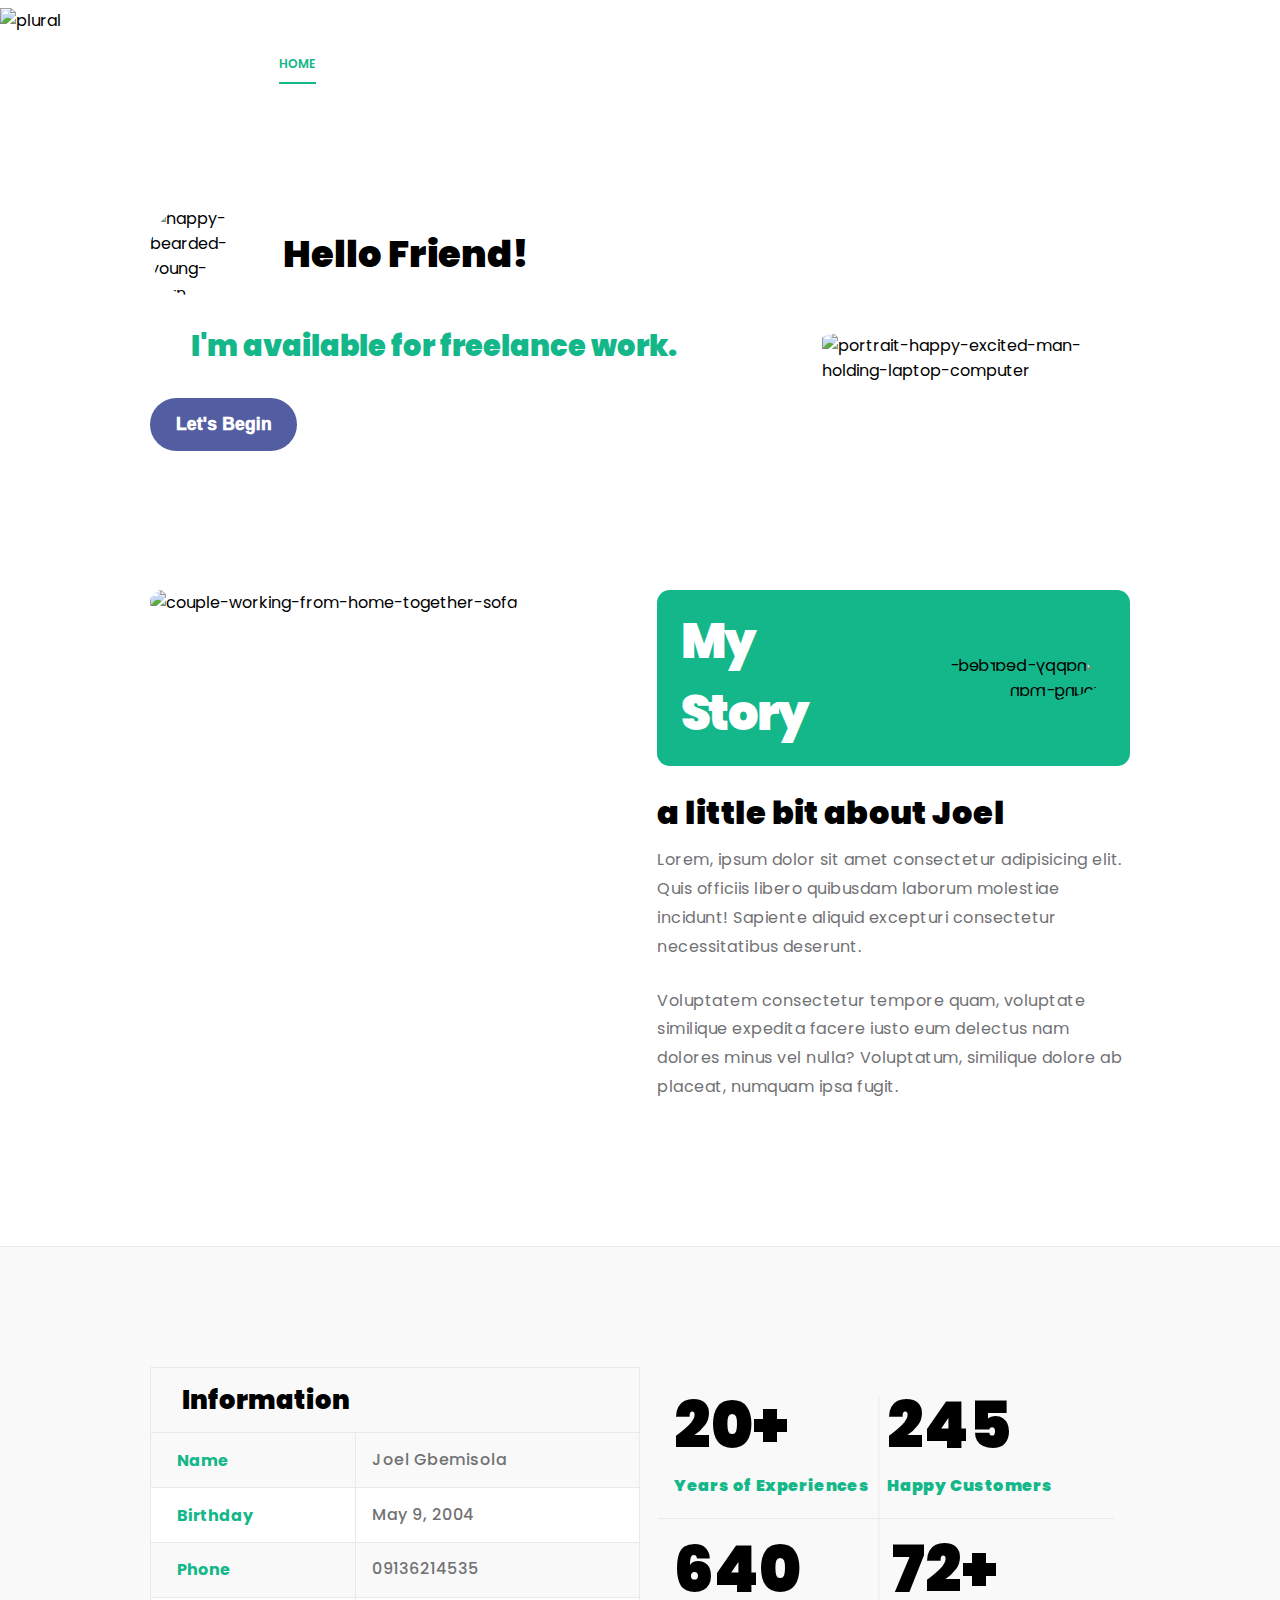
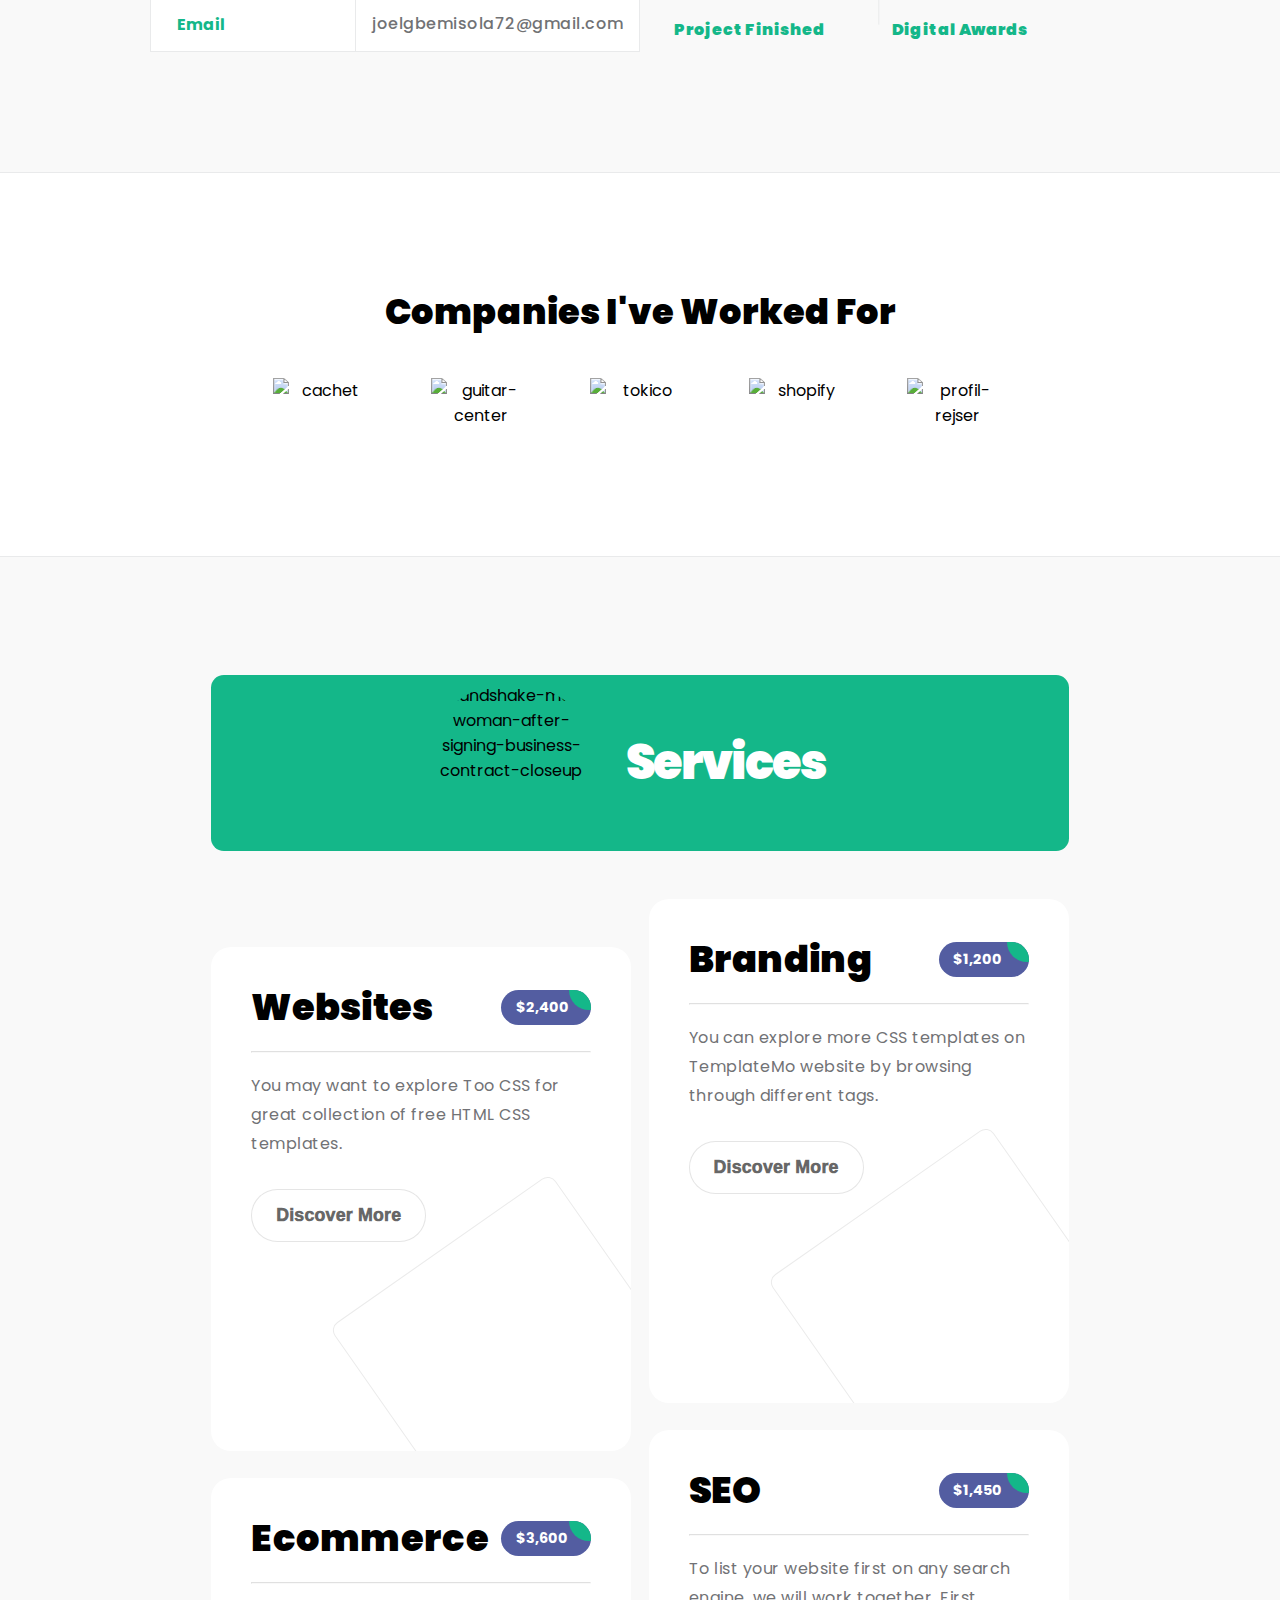
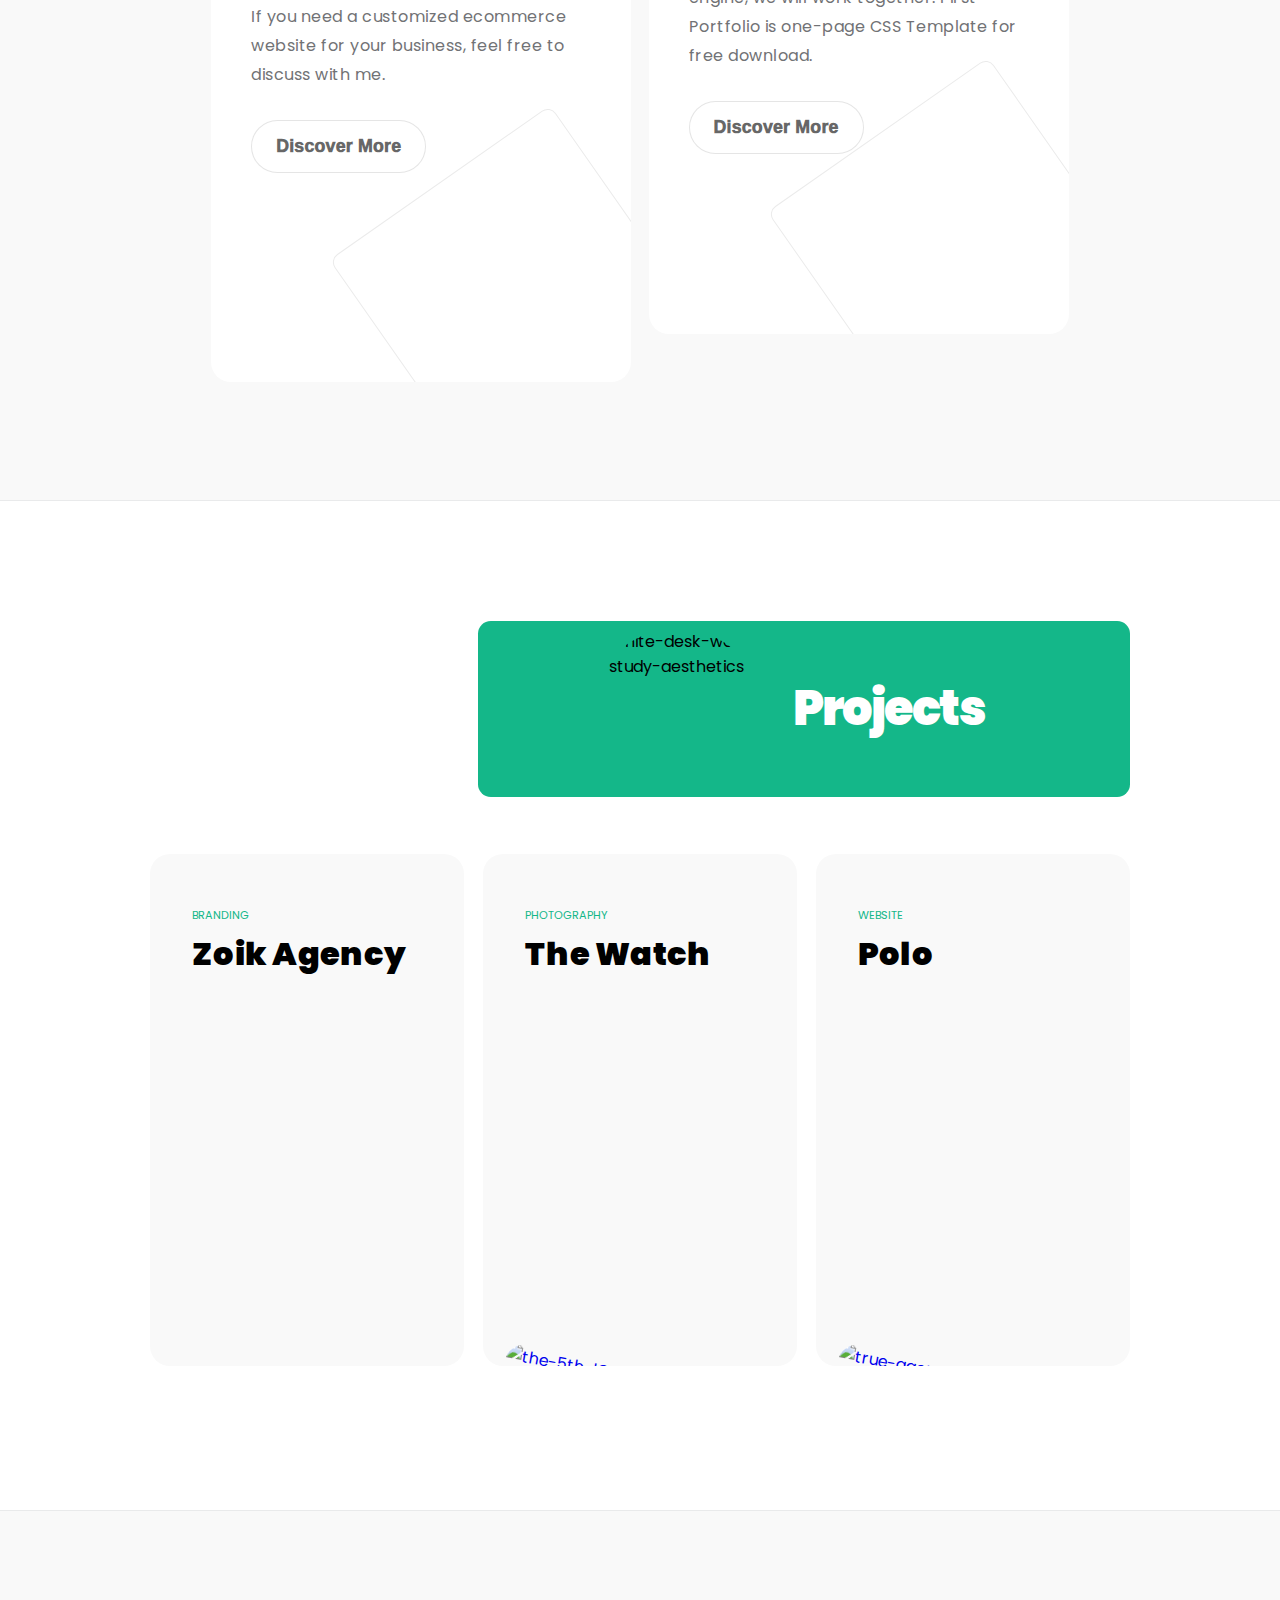
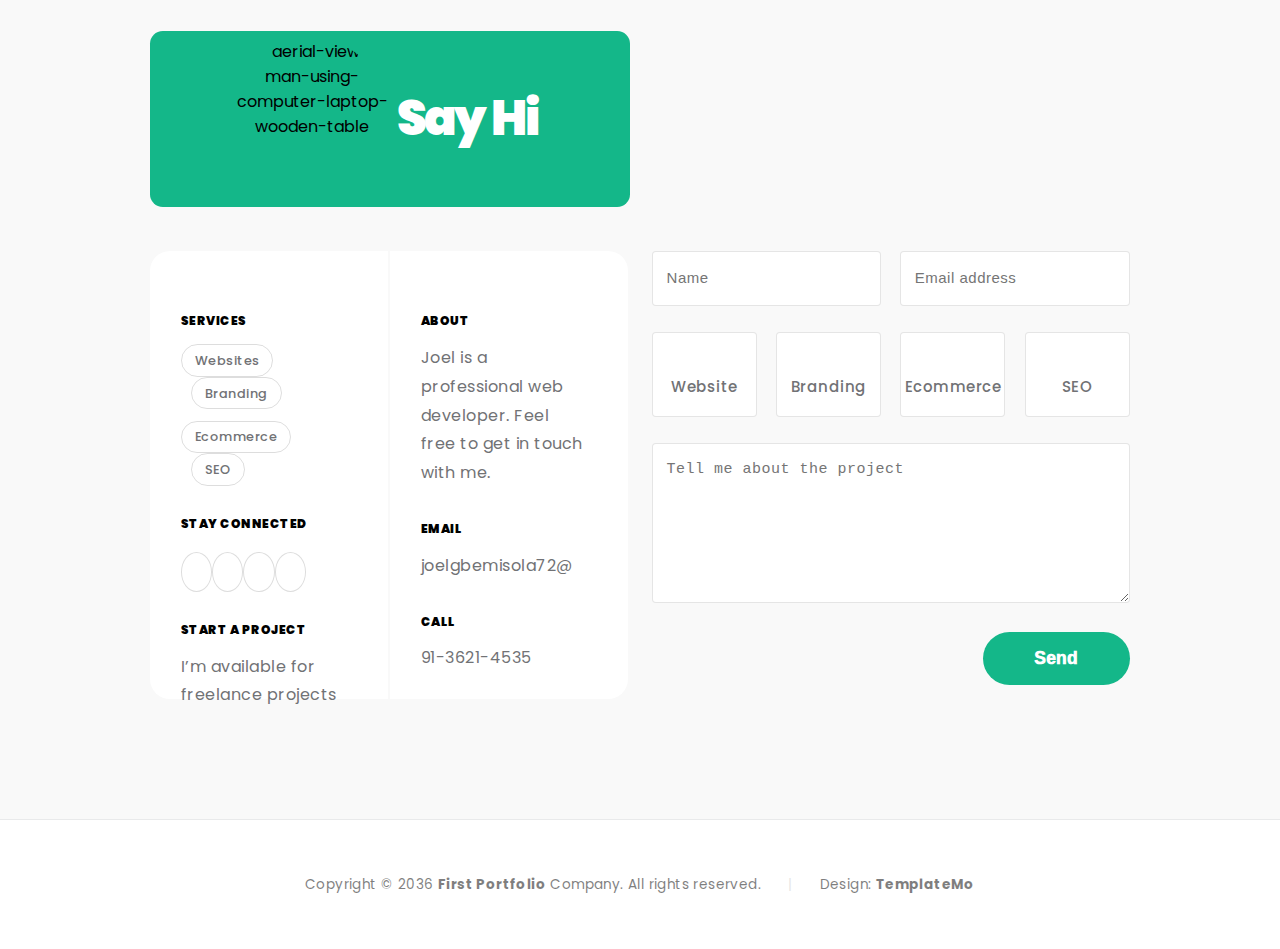
==== index.html @ 21bc9c9a "added all files and images for assignment 1 - portfolio" ====
<!DOCTYPE html>
<html lang="en">
<head>
    <meta charset="UTF-8">
    <meta name="viewport" content="width=device-width, initial-scale=1.0">
    <link rel="stylesheet" href="styles.css" type="text/css"/>
    <script src="https://kit.fontawesome.com/a77c53419e.js" crossorigin="anonymous"></script>
    <title>MY PORTFOLIO</title>
</head>
<body>

    <!-- home section -->
    <section id="home">

        <!-- background image -->
        <div class="background-image">
            <img src="https://i.postimg.cc/gk77by77/plural-code-portfolio-assignment-header.jpg" alt="plural">
        </div>

        <!-- header with logo, nav and contact shortcut -->
        <input type="checkbox" name="dropdown" id="dropdown" style="display: none;">
        <header id="header" class="width flex-layout">
            <!-- logo -->
            <h1 class="logo">JoelG.</h1>
            <label for="dropdown" class="bars-container flex-layout">
                <span class="bars"></span>
            </label>

            <!-- navigation -->
            <nav>
                <ul>
                    <li class="home"><a href="#home">home</a> <span class="active first-a"></span></li>
                    <li class="about"><a href="#about">about</a></li>
                    <li class="services"><a href="#services">services</a></li>
                    <li class="projects"><a href="#projects">projects</a></li>
                    <li class="contact-li"><a href="#contact">contact</a></li>
                </ul>
            </nav>
            <div class="contact flex-layout">
                <!-- phone icon here -->
                <span><i class="fa fa-phone" aria-hidden="true"></i></span>
                <span>91-3621-4535</span>
            </div>
        </header>

        <!-- introductory text and profile image container -->
        <div class="home-body width flex-layout">
            <!-- left info -->
            <div class="left intro-folio">
                <div class="flex-layout image-and-hello">
                    <img src="https://i.postimg.cc/fk4MHV6q/happy-bearded-young-man.jpg" alt="happy-bearded-young-man">
                    <h3>Hello friend!</h3>
                </div>
                <p>I'm available for freelance work.</p>
                <button>Let's begin</button>
            </div>
            <!-- right profile -->
            <div class="right profile">
                <div class="white-circle"></div>
                <img src="https://i.postimg.cc/jSJFxw0S/Clipped-image-20240907-092250.png" alt="portrait-happy-excited-man-holding-laptop-computer">
            </div>
        </div>
    </section>
    <!-- end of home section -->



    <!-- about section -->
    <section id="about">


        <!-- story section -->
        <div class="my-story flex-layout width">

            <!-- left side image -->
            <div class="image-on-the-left">
                <img src="https://i.postimg.cc/tTDrSFP2/couple-working-from-home-together-sofa.jpg" alt="couple-working-from-home-together-sofa">
            </div>

            <!-- right side info -->
            <div class="info-on-the-right">
                <div class="mystory-backg green-backg flex-layout">
                    <h2>my story</h2>
                    <img src="https://i.postimg.cc/CMmtmpsS/profile.jpg" alt="happy-bearded-young-man">
                </div>
                <h3>a little bit about <span style="text-transform: capitalize;">Joel</span></h3>
                <div class="text">Lorem, ipsum dolor sit amet consectetur adipisicing elit. Quis officiis libero quibusdam laborum molestiae incidunt! Sapiente aliquid excepturi consectetur necessitatibus deserunt.</div>
                <br>
                <div class="text">Voluptatem consectetur tempore quam, voluptate similique expedita facere iusto eum delectus nam dolores minus vel nulla? Voluptatum, similique dolore ab placeat, numquam ipsa fugit.</div>
            </div>
        </div>
        <!-- end of story sect -->

        <!-- stats section -->
         <div class="stats grey-backg">

            <!-- stats inner with uniform width -->
             <div class="stats-inner width flex-layout">
                <!-- information table -->
                <div class="information-table">
                    <table>
                        <tr>
                        <th>Information</th>
                        </tr>
                        <tr>
                        <td>Name</td>
                        <td class="text">Joel Gbemisola</td>
                        </tr>
                        <tr style="background-color: #fff;">
                        <td>Birthday</td>
                        <td class="text">May 9, 2004</td>
                        </tr>
                        <tr>
                        <td>Phone</td>
                        <td class="text">09136214535</td>
                        </tr>
                        <tr style="background-color: #fff;">
                        <td>Email</td>
                        <td class="text">joelgbemisola72@gmail.com</td>
                        </tr>
                    </table>
                </div>

                <!-- info statistics -->
                <div class="info-stats">

                    <!-- horizontal and vertical lines -->
                    <div class="horizontal-line line"></div>
                    <div class="vertical-line line"></div>

                    <!-- top and bottom number and tag container -->
                    <div class="top-and-bottom-num-tag">
                        <div class="top num-and-tag flex-layout">
                            <div class="number-and-tag">
                                <div class="number">20+</div>
                                <div class="tag">Years of Experiences</div>
                            </div>
                            <div class="number-and-tag">
                                <div class="number">245</div>
                                <div class="tag">Happy Customers</div>
                            </div>
                        </div>
    
                        <div class="bottom num-and-tag flex-layout">
                            <div class="number-and-tag">
                                <div class="number">640</div>
                                <div class="tag">Project Finished</div>
                            </div>
                            <div class="number-and-tag" style="margin-right: 1.5em;">
                                <div class="number">72+</div>
                                <div class="tag">Digital Awards</div>
                            </div>
                        </div>
                    </div>

                </div>
            </div>
         </div>
         <!-- end of stats section -->


         <!-- clients section -->
          <div class="clients width">
            <h2>Companies I've worked for</h2>
            <div class="client-logo flex-layout">
                <img src="https://i.postimg.cc/SNt6KkcT/cachet.png" alt="cachet">
                <img src="https://i.postimg.cc/tRkdLhJH/guitar-center.png" alt="guitar-center">
                <img src="https://i.postimg.cc/90LGZjKf/profil-rejser.png" alt="tokico">
                <img src="https://i.postimg.cc/VkrjrpRY/shopify.png" alt="shopify">
                <img src="https://i.postimg.cc/vTYr4mPj/tokico.png" alt="profil-rejser">
            </div>
          </div>
        <!-- end of clients -->
    </section>
    <!-- end of about section -->
    

    <!-- services section -->
    <section id="services" class="grey-backg">

        <div class="services-inner">
            <!-- services head -->
            <div class="g-backg green-backg">
                <div class="green-backg-inner flex-layout">
                    <img src="https://i.postimg.cc/vHTKK209/handshake-man-woman-after-signing-business-contract-closeup.jpg" alt="handshake-man-woman-after-signing-business-contract-closeup">
                    <h2>Services</h2>
                </div>
            </div>

            <!-- services -->
            <div class="services-group flex-layout">

                <!-- services left group -->
                <div class="group left-group">

                    <div class="each-service">
                        <div class="heading-price flex-layout">
                            <h2>Websites</h2>
                            <div class="price">
                                <span class="edge-ball"></span>
                                <span>$2,400</span>
                            </div>
                        </div>

                        <hr>
                        
                        <div class="text">You may want to explore Too CSS for great collection of free HTML CSS templates.</div>
                        <button><a href="#">discover more</a></button>
                        <div class="service-icon-cover flex-layout">
                            <div class="icon">
                                <i class="services-icon fa fa-globe"></i>
                            </div>
                        </div>
                    </div>

                    <div class="each-service">
                        <div class="heading-price flex-layout">
                            <h2>Ecommerce</h2>
                            <div class="price">
                                <span class="edge-ball"></span>
                                <span>$3,600</span>
                            </div>
                        </div>

                        <hr>
                        
                        <div class="text">If you need a customized ecommerce website for your business, feel free to discuss with me.</div>
                        <button><a href="#">discover more</a></button>
                        <div class="service-icon-cover flex-layout">
                            <div class="icon">
                                <i class="services-icon fa fa-mobile"></i>
                            </div>
                        </div>
                    </div>

                </div>

                <!-- services right group -->
                <div class="group right-group">

                    <div class="each-service">
                        <div class="heading-price flex-layout">
                            <h2>Branding</h2>
                            <div class="price">
                                <span class="edge-ball"></span>
                                <span>$1,200</span>
                            </div>
                        </div>

                        <hr>
                        
                        <div class="text">You can explore more CSS templates on TemplateMo website by browsing through different tags.</div>
                        <button><a href="#">discover more</a></button>
                        <div class="service-icon-cover flex-layout">
                            <div class="icon">
                                <i class="services-icon fa fa-lightbulb-o"></i>
                            </div>
                        </div>
                    </div>

                    <div class="each-service">
                        <div class="heading-price flex-layout">
                            <h2>SEO</h2>
                            <div class="price">
                                <span class="edge-ball"></span>
                                <span>$1,450</span>
                            </div>
                        </div>

                        <hr>
                        
                        <div class="text">To list your website first on any search engine, we will work together. First Portfolio is one-page CSS Template for free download.</div>
                        <button><a href="#">discover more</a></button>
                        <div class="service-icon-cover flex-layout">
                            <div class="icon">
                                <i class="services-icon fa fa-google"></i>
                            </div>
                        </div>
                    </div>

                </div>
            </div>
            <!-- end of services -->
        </div>
    </section>
    <!-- end of services sect -->


    <!-- projects section -->
     <section id="projects">

        <div class="projects-inner width">
            <!-- projects head -->
            <div class="g-backg green-backg">
                <div class="green-backg-inner gbi flex-layout">
                    <img src="https://i.postimg.cc/CKGr83Ky/white-desk-work-study-aesthetics.jpg" alt="white-desk-work-study-aesthetics">
                    <h2>Projects</h2>
                </div>
            </div>

            <!-- this clears the right float of the div above -->
            <div style="clear: both;"></div>

            <!-- the projects container -->
            <div class="flex-layout projects-container">

                <div class="each-project">
                    <div class="type">branding</div>
                    <h3>Zoik agency</h3>
                    <a href="#" class="project-image">
                        <img src="https://i.postimg.cc/1RrMskW2/nikhil-KO4io-e-CAXA-unsplash.jpg" alt="nikhil-KO4io-eCAXA-unsplash">
                    </a>
                </div>

                <div class="each-project">
                    <div class="type">photography</div>
                    <h3>The Watch</h3>
                    <a href="#" class="project-image">
                        <img src="https://i.postimg.cc/4N4PdWqd/the-5th-IQYR7-N67dh-M-unsplash.jpg" alt="the-5th-IQYR7N67dhM-unsplash">
                    </a>
                </div>

                <div class="each-project">
                    <div class="type">website</div>
                    <h3>Polo</h3>
                    <a href="#" class="project-image">
                        <img src="https://i.postimg.cc/CLvNfjp4/true-agency-9-Bjog5-FZ-oc-unsplash.jpg" alt="true-agency-9Bjog5FZ-oc-unsplash">
                    </a>
                </div>

            </div>
            <!-- end of projects container -->
        </div>
        <!-- projects inner end -->
     </section>
     <!-- end of projects sect -->


     <!-- contact section -->
      <section id="contact" class="grey-backg">

        <div class="contact-inner width">
            <!-- projects head -->
            <div class="g-backg green-backg">
                <div class="green-backg-inner gbi flex-layout">
                    <img src="https://i.postimg.cc/1XtvL4rP/aerial-view-man-using-computer-laptop-wooden-table.jpg" alt="aerial-view-man-using-computer-laptop-wooden-table">
                    <h2>Say Hi</h2>
                </div>
            </div>

            <!-- this clears the right float of the div above -->
            <div style="clear: both;"></div>

            <!-- contact info and form -->
            <div class="flex-layout contact_info-form">
                <!-- contact info -->
                <div class="contact_info flex-layout">

                    <div class="each-contact-info">
                        <h4>services</h4>
                        <div class="button-services">
                            <a href="#" class="text">websites</a>
                            <a href="#" class="text">branding</a>
                            <a href="#" style="display: none;" class="text">ecommerce</a>
                            <a href="#" style="display: none;" class="text">SEO</a> <br>
                            <div style="margin-top: .7em;">
                                <a href="#" class="text">ecommerce</a>
                                <a href="#" class="text">SEO</a>
                            </div>
                        </div>
                        <h4>stay connected</h4>
                        <div class="contact-info-icons flex-layout">
                            <i class="fa fa-twitter" aria-hidden="true"></i>
                            <i class="fa fa-instagram" aria-hidden="true"></i>
                            <i class="fa fa-pinterest" aria-hidden="true"></i>
                            <i class="fa fa-youtube-play" aria-hidden="true"></i>
                        </div>
                        <h4>start a project</h4>
                        <div class="text">I’m available for freelance projects</div>
                    </div>

                    <div class="each-contact-info">
                        <h4>about</h4>
                        <div class="text">Joel is a professional web developer. Feel free to get in touch with me.</div>
                        <h4>email</h4>
                        <div class="text"><a href="mailto:joelgbemisola72@gmail.com">joelgbemisola72@</a></div>
                        <h4>call</h4>
                        <div class="text"><a href="tel:+2349136214535">91-3621-4535</a></div>
                    </div>
                </div>
                <!-- end of contact info -->

                <!-- contact form -->
                <form action="">

                    <div class="name-and-email flex-layout">
                        <input type="radio" name="text-input" id="inputtext">
                        <input type="radio" name="text-input" id="inputmail">

                        <label for="inputtext">
                            <input type="text" placeholder="Name" required>
                        </label>

                        <label for="inputmail">
                            <input type="email" placeholder="Email address" required>
                        </label>

                    </div>

                    <div class="form-services flex-layout">
                        <input type="checkbox" name="form-service" id="form-service1">
                        <input type="checkbox" name="form-service" id="form-service2">
                        <input type="checkbox" name="form-service" id="form-service3">
                        <input type="checkbox" name="form-service" id="form-service4">
                        
                        <label for="form-service1" class="each-form-service">
                            <div class="form-icon"><i class="fa fa-internet-explorer" aria-hidden="true"></i></div>
                            <div class="text">website</div>
                        </label>
                        <label for="form-service2" class="each-form-service second">
                            <div class="form-icon"><i class="fa fa-lightbulb-o"></i></div>
                            <div class="text">branding</div>
                        </label>
                        <label for="form-service3" class="each-form-service third">
                            <div class="form-icon"><i class="fa fa-google"></i></div>
                            <div class="text">ecommerce</div>
                        </label>
                        <label for="form-service4" class="each-form-service fourth">
                            <div class="form-icon"><i class="fa fa-google"></i></div>
                            <div class="text">SEO</div>
                        </label>
                    </div>

                    <textarea placeholder="Tell me about the project" required></textarea>

                    <button>send</button>
                </form>
                <!-- end of contact form -->
            </div>
        </div>

      </section>
      <!-- end of contact sect -->


      <!-- footer section -->
      <footer class="flex-layout">
        <span class="">Copyright © 2036 <b><a href="https://templatemo.com/templates/templatemo_578_first_portfolio/#" target="_blank">First Portfolio</a></b> Company. All rights reserved.</span>
        <span class="divide">|</span>
        <span>Design: <b><a href="https://templatemo.com/" target="_blank">TemplateMo</a></b></span>
      </footer>
      <!-- end of form sect -->
       

      <script src="https://ajax.googleapis.com/ajax/libs/jquery/3.1.0/jquery.min.js"></script>
      <script>
        // ON SCROLL STICKY HEADER


$(window).scroll(function(){
    var sticky = $('#header'),
        scroll = $(window).scrollTop();
  
    if (scroll >= 20) sticky.addClass('sticky');
    else sticky.removeClass('sticky');
});


$(window).scroll(function(){
    var home = $('.home'),
        about = $('.about'),
        services = $('.services'),
        projects = $('.projects'),
        contact = $('.contact-li'),
        scroll = $(window).scrollTop();
  
        var navLinks = [home, about, services, projects, contact];
  
        scroll >= 0 && scroll <= 600 ? navLinks[0].addClass('border-bottom') : navLinks[0].removeClass('border-bottom');
  
        scroll >= 600 && scroll <= 2400 ? navLinks[1].addClass('border-bottom') : navLinks[1].removeClass('border-bottom');
  
        scroll >= 2400 && scroll <= 4000 ? navLinks[2].addClass('border-bottom') : navLinks[2].removeClass('border-bottom');
  
        scroll >= 4000 && scroll <= 5000 ? navLinks[3].addClass('border-bottom') : navLinks[3].removeClass('border-bottom');
  
        scroll >= 5000 ? navLinks[4].addClass('border-bottom') : navLinks[4].removeClass('border-bottom');
  
  });
      </script>
</body>
</html>
---- styles.css ----
/* NOTE: styles are desktop-to-mobile kind... default styles are for desktop(large screens) while the media queriues are for tabs and monbile responsiveness*/

/* imported fonts */

@import url('https://fonts.googleapis.com/css2?family=Poppins:ital,wght@0,100;0,200;0,300;0,400;0,500;0,600;1,100;1,200;1,300;1,400;1,500&display=swap');

/* root styles */

:root{
    --primary: #14b789;
    --secondary: #535da1;
    --tetiary: #f9f9f9;
    --border-color: #e9eaeb;
    --text-color: #717275;
    --uniform-width: 76.5%;
    --transition: .25s ease-in-out;
}

/* general styles */

*{
    margin: 0;
    padding: 0;
    list-style-type: none;
    outline: none;
}

*, *::before, *::after{
    box-sizing: border-box;
}

html{
    scroll-behavior: smooth;
}

body{
    font-family: 'Poppins', sans-serif;
    overflow-x: hidden;
}

/* text highlight background and color styles */

::selection{
    color: white;
    background: var(--primary);
}

/* GENERAL STYLES */

/* layouts */

/* grid layout */

.grid-layout{
    display: grid;
    grid-template-columns: repeat(12, 1fr);
    justify-content: center;
    /* align-items: center; */
}

.span-6{
    grid-column: span 6;
}

/* flex layout */

.flex-layout{
    display: flex;
    align-items: center;
    flex-wrap: wrap;
}

/* anchor tags */

a{
    text-decoration: none;
    /* color: #000; */
}

/* texts */

.text{
    color: var(--text-color);
    font-weight: 400;
    font-size: 1em;
    line-height: 1.8;
    letter-spacing: .5px;
}

/* headers */

h2, h3{
    color: #000;
    letter-spacing: .3px;
    font-size: 2em;
    font-weight: 1000;
    text-transform: capitalize;
}

h2{
    font-size: 2.3em;
}

h4{
    font-weight: 1000;
    text-transform: uppercase;
    font-size: .8em;
    letter-spacing: .5px;
}

/* uniform width */

.width{
    width: var(--uniform-width);
    margin: 0 auto;
}

/* grey backgrounds */

.grey-backg{
    background-color: var(--tetiary);
    border-top: 1px solid var(--border-color);
    border-bottom: 1px solid var(--border-color);
}

/* images */

img{
    width: 100%;
}

/* buttons */

button{
    width: 147px;
    padding: 0 20px;
    height: 53px;
    letter-spacing: .2px;
    border-radius: 3em;
    text-transform: capitalize;
    font-size: 17.5px;
    font-weight: 1000;
    border: none;
    background: var(--primary);
    color: white;
    cursor: pointer;
}

/* HEADER AND NAVIGATION */

section#home{
    height: 49em;
}

/* background image */

/* section#home .background-image{
    position: relative;
} */

section#home .background-image > img{
   position: absolute;
   z-index: -1;
   top: 0;
   left: 0;
   width: 100%;
   margin-top: 7.5px;
}

/* header */

header{
    width: 77% !important;
    padding: 1.2em 1.5em;
    position: relative;
    top: 1.5em;
    z-index: 2;
}

/* on scroll header functions */

/* header class to make it fixed at the top */
.sticky{
    position: fixed !important;
    top: 1.3em;
    left: 11%;
    transition: all .5s;
    background: #fff;
    box-shadow: 0px 3px 30px rgba(131, 124, 124, 0.8);
    border-radius: 10px;
    height: 5em;
    align-items: flex-start;
    width: 80%;
    margin: 0 auto !important;
    z-index: 3;
}

/* header logo alignment*/
.sticky .logo{
    color: #000;
    position: relative;
    bottom: -4px;
}

/* header nav alignment */
.sticky nav{
    position: relative;
    top: -.9em;
}

/* header nav links color */
.sticky nav a{
    color: #000;
}

/* header contact with absolute positions styles */
.sticky .contact{
    top: 13px;
    color: var(--primary);
}

/* contact phone icon styles */
.sticky .contact span:first-child{
    background: var(--primary);
    color: #fff;
}

/* header navs li */
.sticky li{
    margin: 1.4em 0 1.6em 0;
    padding-bottom: 5px;
}

/* header nav li bottom borders */
.sticky li.border-bottom{
    border-bottom: 2px solid var(--primary);
    transition: all .3s;
}

/* header nav li links */
.sticky li.border-bottom a{
    color: var(--primary) !important;
    transition: all .3s;
}

/* removal of default border on first link */
.sticky .first-a{
    display: none;
}

/* /* removal of default color from first link */ */
.sticky .home a{
    color: #000 !important;
}
/* end */

header h1.logo , header nav, header li, header .contact{
    display: inline-block;
}

header h1.logo{
    font-weight: 1000;
    color: #fff;
    width: 10%;
    letter-spacing: .5px;
}

header nav{
    width: 40%;
    margin-left: .5em;
}

header nav li:not(:first-child){
    margin-left: 2em;
}

header nav a{
    color: #fff;
    text-transform: uppercase;
    font-size: .76rem;
    font-weight: 600;
    letter-spacing: .1px;
}

/* active link */

header a[href="#home"]{
    color: var(--primary);
}

header .active{
    display: block;
    width: 100%;
    height: 2px;
    background: var(--primary);
    margin-top: .4em;
}

/* header contact */

header .contact{
    float: right !important;
    color: #fff;
    position: absolute;
    right: 10px;
}

header .contact span{
    display: inline-block;
    border: 2px solid;
}

/* phone icon */
header .contact span:first-child{
    margin-right: 1em;
    width: 55px;
    height: 55px;
    padding: 1em .8em;
    text-align: center;
    border-radius: 100%;
    color: #000;
    background: #fff;
    border-width: 0;
}

header .contact span:last-child{
    font-weight: 1000;
    padding: .4em 1.4em .6em 1.4em;
    height: 45px;
    font-size: 1.15rem;
    border-radius: 40px;
}

header .contact::after{
    display: block;
    clear: both;
}

/* introductory text and profile image */

section#home .home-body{
    margin-top: 8.5em;
    height: 30em;
    /* justify-content: space-between; */

}

/* profile image on the right */

section#home .home-body .profile{
    position: relative;
    width: 40%;
    height: 100%;
}

/* white circle svg under profile image */

section#home .white-circle{
    width: 405px;
    height: 405px;
    background-color: #fff;
    position: absolute;
    top: 0;
    right: 3em;
    border-radius: 50%;
    z-index: -1;
}

section#home .home-body .profile img{
    width: 85%;
    /* position: relative;
    right: -33em;
    top: 2em; */
    border-radius: 10%;
    float: right;
    margin: 20px 30px 0 0;
}

/* intro text on the left */

section#home .home-body .left{
    width: 60%;
    height: 18em;
    
}

section#home .home-body .left img{
    width: 90px;
    height: 90px;
    border-radius: 50%;
    display: inline-block;
}

section#home .home-body .left .image-and-hello{
    margin-bottom: 1.4em;
}

/* intro texts */

section#home .home-body .left .image-and-hello h3,
section#home .home-body p{
    display: inline-block;
    background: #fff;
    padding: .3em .3em;
    margin-left: .4em;
    width: 35%;
    font-size: 2.3rem;
    letter-spacing: 0;
    border-radius: 40px;
    text-align: center;
}

section#home .home-body p{
    display: block;
    margin-left: 0;
    width: 88.5%;
    font-weight: 1000;
    padding: .15em 0;
    font-size: 2.5rem;
    color: var(--primary);
}

/* intro text button */

section#home .home-body button{
    background-color: var(--secondary);
    margin-top: 1.4em;
}

section#home .home-body button:hover{
    transition: all .3s;
    background: var(--primary);
    box-shadow: 1px 1px 30px 1px #14ab80;
}

/* END OF HOME SECTION */

/* ABOUT SECTION */

/* about inner container */

section#about .my-story{
    justify-content: space-between;
    padding: 5.5em 0;
    align-items: flex-start;
}

/* the width of the two elements on left and right */

section#about .my-story .image-on-the-left,
section#about .my-story .info-on-the-right{
    width: calc(96.5% / 2);
}

/* image on the left */

section#about .image-on-the-left img{
    border-radius: 1.3em;
}

/* GREEN BACKGROUND GENERAL STYLES */

.green-backg > *{
    display: inline-block;
}

.green-backg{
    text-align: center;
    position: relative;
    height: 11em;
    background: var(--primary);
    border-radius: .8em;
}

/* green backg header */

.green-backg h2{
    font-weight: 1000;
    font-size: 3rem;
    margin: 0 auto;
    color: #fff;
    letter-spacing: -2px;
}

/* green backg profile image */

.green-backg img{
    width: 25%;
    float: right;
    position: absolute;
    top: .5em;
    right: 1em;
    border-radius: 50%;
    transform: scaleX(-1);
}

/* second header text */

section#about .info-on-the-right h3{
    text-transform: lowercase;
    font-weight: 1000;
    padding: .7em 0 .3em 0;
}

/* stats section */

section#about .stats{
    padding: 7.5em 0;
}

/* stats table styles */

section#about .information-table{
    width: 50%;
}

/* table border */

section#about table,
section#about td{
    border: 1px solid #e9eaeb;
    border-collapse: collapse;
}

section#about table{
    width: 100%;
}

/* table header styles */

section#about th{
    font-weight: 1000;
    padding: .5em 0 .5em 1em;
    font-size: 1.6rem;
}

/* table data on the left styles */

section#about tr td:first-child{
    padding: .9em 0 .9em 1.6em;
    font-weight: bold;
    color: var(--primary);
}

/* table datav on the right styles */

section#about tr td:last-child{
    padding-left: 1em;
    font-weight: 500;
}

/* info stats section styles */

section#about .info-stats{
    width: 46.5%;
    margin-left: 3.5%;
    position: relative;
}

/* info stats lines */

section#about .info-stats .line{
    width: 100%;
    height: 1px;
    background-color: #e9eaeb;
    position: absolute;
}

section#about .info-stats .horizontal-line{
    margin-bottom: 2.4em;
    top: 53%;
    right: 1em;
}

section#about .info-stats .vertical-line{
    transform: rotate(90deg);
    width: 50%;
    top: 50%;
    left: 20%;
}

/* lines end */

/* info stats */

section#about .info-stats .top-and-bottom-num-tag{
    width: 83%;
}

section#about .info-stats .num-and-tag{
    justify-content: space-between;
}

section#about .info-stats .top{
    margin-bottom: 1.5em;
}

section#about .info-stats .number{
    font-weight: 1000;
    font-size: 4rem;
}

section#about .info-stats .tag{
    font-weight: 1000;
    color: var(--primary);
    letter-spacing: .4px;
}
/* end of stats section */

/* clients section */

/* clients section inner spacing */

section#about .clients{
    padding: 7em 0 8em 0;
    text-align: center;
}

/* brands worked for logos */

section#about .clients .client-logo{
    width: 75%;
    margin: 0 auto;
    justify-content: space-between;
    align-items: flex-start;
    padding-top: 2.5em;
}

/* clients header text */

section#about .clients h2{
    font-weight: 1000;
    font-size: 2.2rem;
    letter-spacing: 0;
}

/* brands logos */

section#about .clients img{
    width: 100px;
    transition: var(--transition);
}

/* brands logo scale transfrom */

section#about .clients img:hover{
    transform: scale(1.3);
}

/* end of clients section */

/* END OF ABOUT SECTION */

/* SERVICES SECTION */

/* services section unique width */

section#services .services-inner{
    width: 63.5%;
    margin: 0 auto;
    padding: 7.35em 0;
}

/* green background position reset to static from general parent styles */

.g-backg,
.g-backg img{
    position: static;
}

.g-backg img{
    float: none;
    transform: none;
    border-radius: 100%;
    width: 40% !important;
    height: 160px;
}

/* green backg inner with flex and unique inner width */

.green-backg-inner{
    display: flex !important;
    width: 37%;
    margin: 0 auto;
    padding-top: .5em;
}

/* services groups with flex layout */

section#services .services-group{
    /* justify-content: space-between; */
    flex-wrap: nowrap;
}

/* services groups width and vertical spacing */

section#services .group{
    width: calc(98% / 2);
}

section#services .right-group{
    margin-left: 2%;
}

/* left group extra spacing from top */

section#services .left-group .each-service:first-child{
    margin-top: 6em;
}

/* each service group */

section#services .each-service{
    padding: 2em 2.5em 0 2.5em;
    background-color: #fff;
    height: 31.5em;
    position: relative;
    overflow: hidden; /* to hide icon container overflow */
    border-radius: 20px;
    transition: .15s linear;
}

/* each service group horizontal spacing */

section#services .each-service:last-child{
    margin-top: 1.7em;
}

/* services heading and price container*/

section#services .heading-price{
    justify-content: space-between;
    /* padding-right: 2.5em; */
    align-items: center;
}

/* servcices price styles */

section#services .price{
    width: 90px;
    height: 35px;
    text-align: center;
    border-radius: 20px;
    background-color: var(--secondary);
    color: #fff;
    font-weight: bold;
    display: flex;
    align-items: center;
    position: relative;
    font-size: .9rem;
    overflow: hidden;
    transition: var(--transition);
}

/* edge ball inside price */

section#services .price .edge-ball{
    display: inline-block;
    position: absolute;
    width: 40px;
    height: 40px;
    border-radius: 50%;
    background-color: var(--primary);
    top: -55%;
    right: -20%;
    transition: var(--transition);
}

/* price tag */

section#services .price span:last-child{
    margin-left: 1em;
}

/* services horizontal line */

section#services hr{
    /* width: 92%; */
    margin: 1em 0 1.2em 0;
    opacity: .3;
}

/* services button */

section#services button{
    background: #fff;
    border: 1.5px solid rgba(0, 0, 0, .1);
    width: 175px;
    font-size: 17.8px;
    margin-top: 1.7em;
    transition: var(--transition);
}

section#services button:hover{
    background: var(--primary);
    border: var(--primary);
}

section#services button:hover a{
    color: #fff;
}

section#services button a{
    width: 100%;
    height: 100%;
    display: inline-block;
    display: flex;
    align-items: center;
    justify-content: center;
    color: rgba(0, 0, 0, .6);
    transition: color .1s;
}

/* services icon container */

section#services .service-icon-cover{
    border: 1px solid rgba(0, 0, 0, 0.082);
    font-size: 100px;
    width: 270px;
    height: 270px;
    justify-content: center;
    border-radius: 10px;
    position: absolute;
    right: -5%;
    bottom: -9%;
    transform: rotate(-35deg);
    transition: var(--transition);
}

/**** each services hover effects ****/

section#services .each-service:hover{
    outline: 2px solid var(--primary);
    box-shadow: 0px 0px 25px 10px rgba(0, 0, 0, .1);
}

section#services .each-service:hover .price{
    background-color: var(--primary);
}

section#services .each-service:hover .edge-ball{
    background-color: var(--secondary);
}

section#services .each-service:hover .service-icon-cover{
    background-color: var(--primary);
    color: #fff;
}

/* END OF SERVICES SECTION */

/* PROJECTS SECTION */

section#projects .projects-inner{
    padding: 7.5em 0 9em 0;
}

/* projects head green background styles */

section#projects .g-backg{
    width: 66.51%;
    float: right;
}

section#projects .green-backg-inner{
    width: 47%;
}

/* projects container */

section#projects .projects-container{
    flex-wrap: nowrap;
    margin-top: 3.6em;
}

/* each project styles */

section#projects .each-project{
    width: calc(96% / 3);
    background-color: #f9f9f9;
    position: relative;
    height: 32em;
    padding: 3.3em 0 0 2.6em;
    border-radius: 20px;
    overflow: hidden;
    transition: .2s linear;
}

/* each project spacing */

section#projects .each-project:not(:first-child){
    margin-left: 2%;
}

/* each project heading texts styles */

section#projects .each-project .type{
    text-transform: uppercase;
    font-size: .7rem;
    color: var(--primary);
    margin-bottom: .5em;
}

/* each project image styles */

section#projects .project-image{
    display: block;
}

section#projects .each-project img{
    position: absolute;
    bottom: -9%;
    left: 6%;
    width: 81%;
    border-radius: 20px;
    transform: rotate(10deg);
    transition: .33s ease-in-out;
}

/* each projects hover effects */

section#projects .each-project:hover{
    outline: 2px solid var(--primary);
}

section#projects .each-project:hover img{
    bottom: 7%;
    left: 8%;
    transform: rotate(0deg);
}

/* END OF PROJECTS SECTION */

/* CONTACTS SECTION */

section#contact .contact-inner{
    padding: 7.5em 0 7.5em 0;
}

/* projects head green background styles */

section#contact .g-backg{
    width: 49%;
    float: left;
}

section#contact .green-backg-inner{
    width: 52%;
}

section#contact .green-backg-inner img{
    width: 50% !important;
}

/* contact info and form container */

section#contact .contact_info-form{
    margin-top: 2.75em;
}

/* contact info and form width and spacing */

section#contact .contact_info,
section#contact form{
    width: calc(97.5% / 2);
}

section#contact form{
    margin-left: 2.5%;
    align-self: flex-start;
}

/* contact info */

section#contact .contact_info{
    flex-wrap: nowrap;
}

/* each contact info */

section#contact .each-contact-info{
    width: calc(99.5% / 2);
    background-color: #fff;
    padding: 3.8em 2.5em 0 1.9em;
    height: 28em;
    border-radius: 20px 0 0 20px;
}

/* each contact info spacing */

section#contact .each-contact-info:last-child{
    margin-left: .5%;
    border-radius: 0 20px 20px 0;
}

/* each contact info headers */

section#contact h4{
    font-size: .75rem;
    margin-bottom: 1.15em;
}

/* each contact services buttons and icons spacing */


section#contact .contact-info-icons,
section#contact .button-services{
    margin-bottom: 1.8em;
}

/* contact info anchor tags and icons */

section#contact .button-services a,
section#contact i{
    display: inline-block;
    padding: .3em 1em;
    border: .8px solid rgba(0, 0, 0, 0.132);
    border-radius: 100px;
    text-transform: capitalize;
    font-size: .8rem;
    font-weight: 500;
    transition: .15s linear;
}

/* contact info anchor tags and icons hover effect */

section#contact a:hover,
section#contact i:hover{
    background-color: var(--primary);
    color: #fff;
}

/* contact info anchor tags spacing */

section#contact a:nth-of-type(even){
    margin-left: .8em;
}

/* contact info icons container */

section#contact .contact-info-icons{
    justify-content: space-between;
    flex-wrap: nowrap;
    width: 75%;
    margin-top: 1.2em;
}

/* contact info each icons */

section#contact i{
    border-radius: 50%;
    width: 40px;
    height: 40px;
    display: flex;
    justify-content: center;
    align-items: center;
    cursor: pointer;
}

/* contact info text styles */

section#contact .each-contact-info:last-child .text{
    margin-bottom: 2em;
}

/* contact info texts with links styles */

section#contact .each-contact-info .text a{
    color: inherit;
    transition: color var(--transition);
}

section#contact .each-contact-info .text a:hover{
    background-color: inherit;
    color: var(--primary);
}

/* contact form styles */


/* inputs placeholder */

::placeholder{
    font-size: 15px;
    letter-spacing: .5px;
}

/* input styles */

/* contact form input radio active effect */

.name-and-email{
    position: relative;
    overflow: hidden;
}

section#contact input[type="radio"]{
    position: absolute;
    top: -300px;
}

#inputtext:checked ~ label[for="inputtext"],
#inputmail:checked ~ label[for="inputmail"]{
    border: 2px solid var(--primary);
}

section#contact .name-and-email label{
    display: block;
    width: calc(96% / 2);
}

/* inputs spacing */

section#contact .name-and-email label:last-child{
    margin-left: 4%;
}

section#contact input{
    width: 100%;
    height: 55px;
    border: 1.8px solid rgba(0, 0, 0, .1);
    padding: 0 1em;
    transition: outline .15s;
    border-radius: 4px;
}

/* input hover and active states */

section#contact input:hover{
    border: 2px solid var(--primary);
    background-color: #f9f9f9;
}

/* contact form services */

section#contact .form-services{
    position: relative;
    overflow: hidden;
    margin: 1.6em 0;
}

/* contact form services checkbox active effect*/

section#contact input[type="checkbox"]{
    position: absolute;
    top: -300px;
}

#form-service1:checked ~ label[for="form-service1"],
#form-service2:checked ~ label[for="form-service2"],
#form-service3:checked ~ label[for="form-service3"],
#form-service4:checked ~ label[for="form-service4"]{
    border: 2px solid var(--primary);
}

/* each contact form service styles, hover effect and spacing */

section#contact .each-form-service{
    width: calc(88% / 4);
    height: 85px;
    border: 1.8px solid rgba(0, 0, 0, .1);
    display: block;
    transition: border .05s linear;
    background-color: #fff;
    border-radius: 4px;
}


section#contact .each-form-service:hover{
    border: 2px solid var(--primary);
    background-color: #f9f9f9;
}

section#contact .each-form-service:not(:last-child){
    margin-right: 4%;
}

/* contact form service icons */

section#contact form .form-icon{
    display: flex;
    justify-content: center;
    align-items: center;
    background-color: none !important;
}

section#contact form i{
    border-radius: 0;
    border: 0 !important;
    color: var(--primary);
    border: 1px solid;
}

section#contact form i:hover{
    background-color: inherit;
    color: var(--primary);
}

/* contact form service text */

section#contact .each-form-service .text{
    text-transform: capitalize;
    font-size: 15px;
    text-align: center;
    font-weight: 500;
}

/* contact form textarea */

section#contact textarea{
    width: 100%;
    min-width: 635.5px;
    max-width: 635.5px;
    height: 160px;
    max-height: 160px;
    border: 1.8px solid rgba(0, 0, 0, .1);
    padding: 1.3em 0 0 1em;
    transition: .1s linear;
    border-radius: 4px;
}

section#contact textarea:hover{
    background-color: #f9f9f9;
    border: 2px solid var(--primary);
}

/* contct form button */

section#contact form button{
    float: right;
    margin-top: 1.3em;
    transition: var(--transition);
}

section#contact form button:hover{
    background-color: var(--secondary);
}
/* END OF CONTACTS SECTION */

/* FOOTER SECTION */

footer{
    padding: 4em 0;
    justify-content: center;
    font-size: .85rem;
    opacity: .5;
    letter-spacing: .4px;
}

/* footer divide */

footer .divide{
    display: inline-block;
    margin: 0 2em;
    opacity: .2;
}

footer a{
    color: inherit;
    transition: var(--transition);
}

footer a:hover{
    color: var(--primary);
}
/* END OF FOOTER SECTION */


/******** RESPONSIVENESS *********/

@media screen and (max-width: 1499px){
    
    :root{
        --uniform-width: 90%;
    }

    section#home {
        height: initial;
    }
    
    header {
        width: 90.5% !important;
    }

    section#services .services-inner {
        width: 74%;
        padding: 7.35em 0;
    }

    section#home .home-body {
        margin-top: 7.5em;
        height: inherit;
        justify-content: space-between;
    }

    section#home .home-body .left {
        width: 40%;
    }

    section#home .home-body .left .image-and-hello{
        flex-wrap: nowrap;

    }

    section#home .home-body .left .image-and-hello h3{
        width: 53%;
        height: 65px;
        padding: .2em .3em;
        border-radius: 60px;
    }

    section#home .home-body .left p{
        width: 100%;
        font-size: 1.8rem;
        padding: .2em 0;
    }

    section#home .home-body .profile {
        width: 35%;
    }

    section#home .white-circle {
        width: 370px;
        height: 370px;
        top: -2em;
        right: 0;
    }

    section#home .home-body .profile img{
        margin: 0;
    }

    section#about .my-story {
        padding: 6em 0 9em 0;
        /* padding-bottom: 0 !important; */
    }
}


@media screen and (max-width: 1399px){

    :root{
        --uniform-width: 79%;
    }

    header {
        width: 79% !important;
    }

    header nav {
        width: 60%;
        margin-left: 1.5em;
    }

    section#home .home-body .left {
        width: 49%;
    }

    section#contact textarea{
        min-width: 0;
    }

}


@media screen and (max-width: 1299px){

    :root{
        --uniform-width: 76.5%;
    }

    section#home .home-body .left {
        width: 58%;
    }

    section#home .white-circle {
        width: 350px;
        height: 350px;
        top: -5em;
        right: 0;
    }

    section#home .home-body .profile img {
        margin: 1em 1em 0 0;
    }

    .mystory-backg{
        text-align: initial;
        justify-content: space-between;
    }

    .mystory-backg h2{
        margin: 0;
        margin-left: .5em;
        width: 30%;
    }

    .mystory-backg img{
        position: static;
        width: 37%;
        margin-right: 1.7em;
    }

    .green-backg-inner {
        width: 50% !important;
    }

    .gbi {
        width: 65% !important;
    }

    section#services .services-inner {
        width: 67%;
    }
}


@media screen and (max-width: 990px){

    :root{
        --uniform-width: 70%;
    }

    header{
        position: fixed !important;
        top: 1.3em;
        left: 14%;
        background: #fff;
        box-shadow: 0px 3px 30px rgba(131, 124, 124, 0.8);
        border-radius: 10px;    
    }

    header,
    .sticky{
        width: 72% !important;
        left: 14%;
        align-items: flex-start !important;
        /* height: 16.9em; */
        height: none;
        min-height: 5em;
        overflow: hidden;
        transition: min-height .5s ease;
    }

    #dropdown:checked ~ header,
    #dropdown:checked ~ .sticky{
        min-height: 16.9em;
    }

    header .logo{
        color: #000 !important;
        position: relative;
        bottom: -4px;
        left: 30%;
    }

    header .contact,
    .sticky .contact{
        color: var(--primary);
        top: 15px !important;
    }

    header .contact span:first-child{
        background: var(--primary);
        color: #fff;
    }

    header .bars-container{
        position: relative;
        width: 2em;
        height: 2em;
        cursor: pointer !important;
        justify-content: center;
        align-items: center;
        right: 4em;
        top: 5px;
    }

    header .bars{
        width: 100%;
        height: 2px;
        background: #000;
        position: relative;
        display: block;
    }

    header .bars::before,
    header .bars::after{
        height: 2px;
        width: 75%;
        content: '';
        position: absolute;
        display: block;
        background: #000;
        left: 0;
    }

    header .bars::before{
        top: -10px;
    }

    header .bars::after{
        top: 10px;
    }

    header nav,
    .sticky nav{
        position: relative;
        height: 2em;
        top: 20%;
        left: -18.5%;
    }

    header ul{
        position: absolute;
        top: 3.2em;
        left: 0;
    }

    .sticky ul{
        top: 0;
    }

    #dropdown:checked ~ .sticky {
        min-height: 19.9em;
    }

    .sticky ul{
        top: 40px;
    }

    header li,
    .sticky li{
        display: block;
        margin-left: 0 !important;
        margin: .5em 0 .8em 0 !important;
        padding: 0;
    }

    header li:last-child,
    .sticky li:last-child{
        margin-bottom: 0 !important;
    }

    header nav a,
    .sticky nav a{
        color: #000;
        font-weight: 400;
        opacity: .8;
    }

    header .active {
        width: 100%;
        margin-top: 0;
        height: 1.5px;
    }

    section#home{
        height: 60em;
    }

    section#home .background-image > img{
        width: 210%;
        margin-left: 7.5px;
    }

    section#home .home-body{
        margin-top: 12em;
    }

    section#home .home-body > div{
        width: 100% !important;
    }

    section#home .home-body .left .image-and-hello h3 {
        width: 40%;
    }

    section#home .home-body .left p {
        width: 78%;
    }

    section#home .white-circle{
        top: 0;
        right: 22%;
        width: 380px;
        height: 380px;
    }

    section#home .home-body .profile img {
        width: 60%;
        float: none;
        text-align: center;
        margin: 0 auto;
        margin-top: 18px;
        display: flex;
        justify-content: center;
    }

    section#about .my-story {
        padding: 6em 0;
    }

    section#about .my-story .image-on-the-left,
    section#about .my-story .info-on-the-right {
        width: 100%;
    }

    section#about .my-story .info-on-the-right {
        margin-top: 2.8em;
    }

    section#about .mystory-backg img {
        width: 23%;
    }

    section#about .mystory-backg h2 {
        margin-left: 0;
        width: 70%;
        text-align: right;
        font-size: 2.2rem;
    }

    section#about .stats-inner > div{
        width: 100%;
    }

    section#about .info-stats {
        margin-left: 0;
        margin-top: 3.3em;
    }

    section#about .info-stats .vertical-line {
        width: 39%;
        left: 24%;
    }

    section#about .clients .client-logo {
        justify-content: flex-start;
    }

    section#about .clients img {
        width: 19.3%;
        margin-left: 5.9em;
    }

    section#about .clients img:first-child,
    section#about .clients img:nth-child(4){
        margin-left: 0;
    }

    section#about .clients img:nth-child(4),
    section#about .clients img:last-child{
        margin-top: 4em;
    }

    .g-backg img {
        width: 50% !important;
    }

    .green-backg h2 {
        font-size: 2.2rem;
    }

    section#services .services-group {
        flex-wrap: wrap;
    }

    section#services .group {
        width: 100%;
    }

    section#services .right-group {
        margin-left: 0;
        margin-top: 1.7em;
    }

    section#projects .projects-container {
        flex-wrap: wrap;
    }

    section#projects .each-project {
        width: calc(96% / 2);
        height: 27em;
    }

    section#projects .each-project:not(:first-child) {
        margin-left: 4%;
    }

    section#projects .each-project:last-child {
        margin-left: 0;
        margin-top: 2em;
    }

    section#contact .g-backg {
        width: 67%;
    }

    section#contact .green-backg-inner img {
        width: 56% !important;
    }

    section#contact .contact_info, section#contact form {
        width: 100%;
    }


    section#contact .each-contact-info {
     width: calc(97% / 2);
     margin: 0 auto;
    }

    section#contact .each-contact-info:last-child {
        margin-left: 3%;
    }

    section#contact form {
        margin-left: 0;
        margin-top: 2.5em;
    }

    section#contact .each-form-service {
        width: calc(192% / 4);
    }

    section#contact .second{
        margin-right: 0 !important;
    }

    section#contact .third,
    section#contact .fourth{
        margin-top: 1.7em;
    }

    section#contact textarea {
        width: 100%;
        max-width: 692px;
    }

    section#contact form button {
        width: 100%;
    }
}

@media screen and (max-width: 767px){

    :root{
        --uniform-width: 69%;
    }

    section#home {
        height: 50em;
    }

    section#home .home-body{
        width: 65% !important;
    }

    section#home .home-body .left .image-and-hello h3,
    section#home .home-body p {
        font-size: 2.1rem;
        display: flex;
        justify-content: center;
        align-items: center;
    }

    section#home .home-body .left .image-and-hello h3 {
        width: 52%;
    }

    section#home .home-body .left p {
        width: 105%;
        text-align: left;
    }

    section#home .background-image > img {
        width: 285%;
    }

    section#home .white-circle {
        top: 87px;
        right: 11%;
        width: 370px;
        height: 370px;
    }

    section#home .home-body .profile img {
        width: 73%;
        margin-top: 117px;
    }

    section#about .mystory-backg h2 {
        width: 52%;
        margin: 0 auto;
    }

    section#about .mystory-backg img {
        width: 30%;
    }

    section#about .info-stats .top-and-bottom-num-tag {
        margin: 0 auto;
    }

    section#about .info-stats .vertical-line {
        width: 60%;
        left: 21%;
    }

    section#about .clients img {
        width: 17.4%;
        margin-left: 5.9em;
    }

    .green-backg-inner {
        width: 69% !important;
    }

    .g-backg img {
        width: 48% !important;
    }

    section#projects .g-backg {
        width: 100%;
        float: none;
    }

    section#projects .each-project {
        width: 100%;
        height: 39em;
    }

    section#projects .each-project:not(:first-child) {
        margin-left: 0;
        margin-top: 2.6em;
    }

    section#contact .g-backg {
        width: 100%;
        float: none;
    }

    section#contact .green-backg-inner img {
        width: 50% !important;
    }

    section#contact .contact_info {
        flex-wrap: wrap;
    }

    section#contact .each-contact-info {
        width: 100%;
        border-radius: 20px 20px 0 0;
        padding-top: 2.8em;
        height: 21em;
    }

    section#contact .each-contact-info:last-child {
        margin-left: 0;
        margin-top: 2px;
        border-radius: 0 0 20px 20px;
    }

    section#contact .button-services {
        display: flex;
        align-items: center;
        justify-content: space-between;
        width: 95%;
    }

    section#contact .button-services div{
        margin-top: 0 !important;
    }

    section#contact .button-services div:last-child{
        display: none;
    }

    section#contact .button-services a{
        margin-left: 0
    }

    section#contact .button-services a:nth-child(3),
    section#contact .button-services a:nth-child(4){
        display: inherit !important;
    }

    section#contact .contact-info-icons {
        width: 42%;
    }
}

@media screen and (max-width: 575px){

    :root{
        --uniform-width: 94%;
    }

    header, .sticky {
        width: 96% !important;
        left: 3%;
    }

    header .contact, .sticky .contact {
        transform: scale(.9);
        right: 0;
    }

    header .logo {
        left: 24%;
    }

    header .bars-container {
        right: 3em;
    }

    section#home .home-body {
        width: 86% !important;
    }

    section#home .background-image > img {
        width: 359%;
    }

    section#home .home-body .profile img {
        margin-top: 121px;
    }

    section#about .clients img {
        width: 22.4%;
        margin-left: 4.9em;
    }

    section#about .clients .client-logo {
        width: 89%;
    }

    section#about .clients h2 {
        font-size: 1.9rem;
    }

    section#services .services-inner {
        width: 94%;
    }
}

@media screen and (max-width: 575px){


    section#home .background-image > img {
        width: 440%;
    }

    section#home .home-body .left .image-and-hello h3 {
        width: 64%;
    }

    section#home .home-body .left p {
        width: 101%;
        font-size: 1.7rem;
        padding: .2em 1em;
    }

    section#home .white-circle {
        right: 4%;
    }

    section#home .home-body .profile img {
        margin-top: 107px;
        width: 92%;
    }

    section#about .info-stats .horizontal-line {
        right: 0em;
    }

    section#about .info-stats .top-and-bottom-num-tag {
        width: 96%;
    }

    section#about .clients h2 {
        font-size: 1.6rem;
    }

    section#about .clients img {
        width: 22%;
        margin-left: 3.5em;
    }

    section#about .clients .client-logo {
        width: 92%;
    }

    header .contact span:first-child {
        margin-right: .2em;
    }

    section#projects .each-project {
        height: 34em;
    }

}
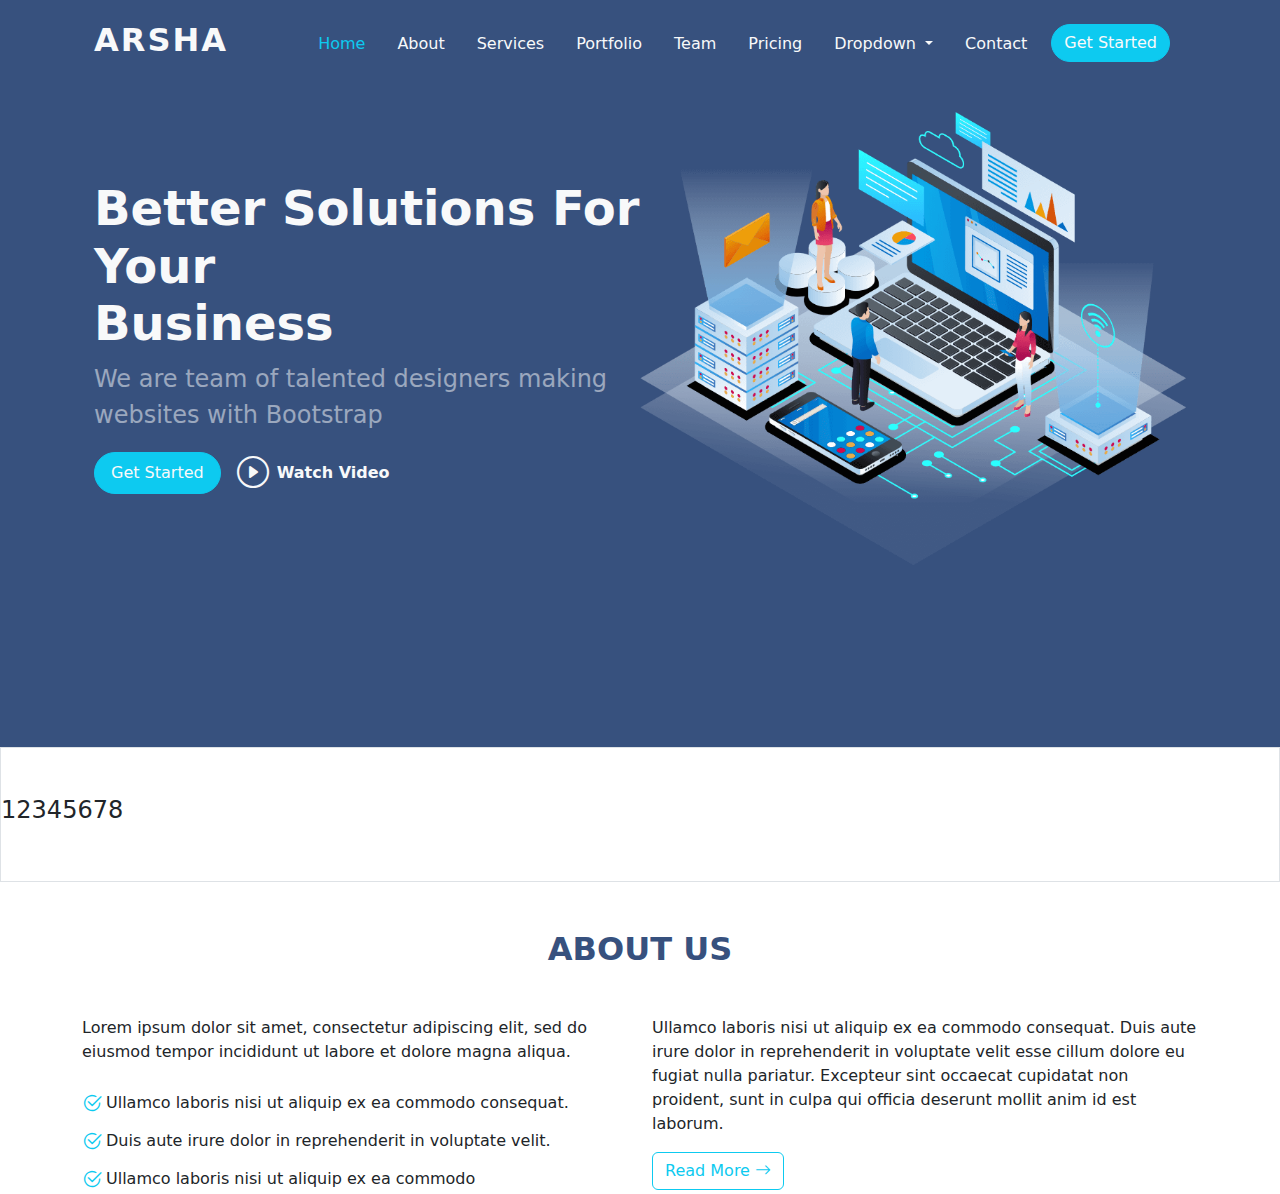
==== commit 2b08267b: "added bootstrap project files" ====
--- a/index.html
+++ b/index.html
@@ -1,493 +1,128 @@
-    
 <!DOCTYPE html>
 <html lang="en">
 <head>
     <meta charset="UTF-8">
     <meta name="viewport" content="width=device-width, initial-scale=1.0">
-    <link rel="stylesheet" href="styles.css" type="text/css"/>
-    <script src="https://kit.fontawesome.com/a77c53419e.js" crossorigin="anonymous"></script>
-    <title>MY PORTFOLIO</title>
+    <link rel="stylesheet" href="styles.css" type="text/css">
+    <link rel="stylesheet" href="https://cdn.jsdelivr.net/npm/bootstrap-icons@1.11.3/font/bootstrap-icons.min.css">
+    <link href="https://cdn.jsdelivr.net/npm/bootstrap@5.3.3/dist/css/bootstrap.min.css" rel="stylesheet" integrity="sha384-QWTKZyjpPEjISv5WaRU9OFeRpok6YctnYmDr5pNlyT2bRjXh0JMhjY6hW+ALEwIH" crossorigin="anonymous">
+    <link rel="stylesheet" href="owlcarousel/owl.carousel.min.css">
+    <link rel="stylesheet" href="owlcarousel/owl.theme.default.min.css">
+    <title>Arsha Bootstrap Template</title>
 </head>
 <body>
+    
+    <!-- home section -->
+     <header id="home">
+        <!-- logo and nav bar -->
+         <div class="container-fluid">
+            <div class="container">
+                <nav class="navbar navbar-expand-lg py-3">
+                    <div class="container-fluid">
+                      <a class="navbar-brand fw-bold h1 text-light fs-2" style="letter-spacing: 2px !important;" href="#">ARSHA</a>
+                      <!-- <button class="navbar-toggler" type="button" data-bs-toggle="collapse" data-bs-target="#navbarSupportedContent" aria-controls="navbarSupportedContent" aria-expanded="false" aria-label="Toggle navigation">
+                        <span class="navbar-toggler-icon"></span>
+                      </button> -->
+                      <div class="collapse navbar-collapse" id="navbarSupportedContent">
+                        <ul class="navbar-nav me-auto mb-2 mb-lg-0 d-flex justify-content-end w-100">
+                          <li class="nav-item">
+                            <a class="nav-link me-3 text-info active" aria-current="page" href="#">Home</a>
+                          </li>
+                          <li class="nav-item me-3">
+                            <a class="nav-link text-light" href="#">About</a>
+                          </li>
+                          <li class="nav-item me-3">
+                            <a class="nav-link text-light" href="#">Services</a>
+                          </li>
+                          <li class="nav-item me-3">
+                            <a class="nav-link text-light" href="#">Portfolio</a>
+                          </li>
+                          <li class="nav-item me-3">
+                            <a class="nav-link text-light" href="#">Team</a>
+                          </li>
+                          <li class="nav-item me-3">
+                            <a class="nav-link text-light" href="#">Pricing</a>
+                          </li>
+                          <li class="nav-item me-3 dropdown">
+                            <a class="nav-link text-light dropdown-toggle" href="#" role="button" data-bs-toggle="dropdown" aria-expanded="false">
+                              Dropdown
+                            </a>
+                            <ul class="dropdown-menu">
+                              <li><a class="dropdown-item" href="#">Action</a></li>
+                              <li><a class="dropdown-item" href="#">Another action</a></li>
+                              <li><hr class="dropdown-divider"></li>
+                              <li><a class="dropdown-item" href="#">Something else here</a></li>
+                            </ul>
+                          </li>
+                          <li class="nav-item me-3">
+                            <a class="nav-link text-light" href="#">Contact</a>
+                          </li>
+                          <li class="nav-item me-3">
+                            <a href="#" class="btn btn-info rounded-pill text-light">Get Started</a>
+                          </li>
+                        </ul>
+                      </div>
+                    </div>
+                </nav>
 
-    <!-- home section -->
-    <section id="home">
-
-        <!-- background image -->
-        <div class="background-image">
-            <img src="https://i.postimg.cc/gk77by77/plural-code-portfolio-assignment-header.jpg" alt="plural">
-        </div>
-
-        <!-- header with logo, nav and contact shortcut -->
-        <input type="checkbox" name="dropdown" id="dropdown" style="display: none;">
-        <header id="header" class="width flex-layout">
-            <!-- logo -->
-            <h1 class="logo">JoelG.</h1>
-            <label for="dropdown" class="bars-container flex-layout">
-                <span class="bars"></span>
-            </label>
-
-            <!-- navigation -->
-            <nav>
-                <ul>
-                    <li class="home"><a href="#home">home</a> <span class="active first-a"></span></li>
-                    <li class="about"><a href="#about">about</a></li>
-                    <li class="services"><a href="#services">services</a></li>
-                    <li class="projects"><a href="#projects">projects</a></li>
-                    <li class="contact-li"><a href="#contact">contact</a></li>
-                </ul>
-            </nav>
-            <div class="contact flex-layout">
-                <!-- phone icon here -->
-                <span><i class="fa fa-phone" aria-hidden="true"></i></span>
-                <span>91-3621-4535</span>
-            </div>
-        </header>
-
-        <!-- introductory text and profile image container -->
-        <div class="home-body width flex-layout">
-            <!-- left info -->
-            <div class="left intro-folio">
-                <div class="flex-layout image-and-hello">
-                    <img src="https://i.postimg.cc/fk4MHV6q/happy-bearded-young-man.jpg" alt="happy-bearded-young-man">
-                    <h3>Hello friend!</h3>
-                </div>
-                <p>I'm available for freelance work.</p>
-                <button>Let's begin</button>
-            </div>
-            <!-- right profile -->
-            <div class="right profile">
-                <div class="white-circle"></div>
-                <img src="https://i.postimg.cc/jSJFxw0S/Clipped-image-20240907-092250.png" alt="portrait-happy-excited-man-holding-laptop-computer">
-            </div>
-        </div>
-    </section>
-    <!-- end of home section -->
-
-
-
-    <!-- about section -->
-    <section id="about">
-
-
-        <!-- story section -->
-        <div class="my-story flex-layout width">
-
-            <!-- left side image -->
-            <div class="image-on-the-left">
-                <img src="https://i.postimg.cc/tTDrSFP2/couple-working-from-home-together-sofa.jpg" alt="couple-working-from-home-together-sofa">
-            </div>
-
-            <!-- right side info -->
-            <div class="info-on-the-right">
-                <div class="mystory-backg green-backg flex-layout">
-                    <h2>my story</h2>
-                    <img src="https://i.postimg.cc/CMmtmpsS/profile.jpg" alt="happy-bearded-young-man">
-                </div>
-                <h3>a little bit about <span style="text-transform: capitalize;">Joel</span></h3>
-                <div class="text">Lorem, ipsum dolor sit amet consectetur adipisicing elit. Quis officiis libero quibusdam laborum molestiae incidunt! Sapiente aliquid excepturi consectetur necessitatibus deserunt.</div>
-                <br>
-                <div class="text">Voluptatem consectetur tempore quam, voluptate similique expedita facere iusto eum delectus nam dolores minus vel nulla? Voluptatum, similique dolore ab placeat, numquam ipsa fugit.</div>
-            </div>
-        </div>
-        <!-- end of story sect -->
-
-        <!-- stats section -->
-         <div class="stats grey-backg">
-
-            <!-- stats inner with uniform width -->
-             <div class="stats-inner width flex-layout">
-                <!-- information table -->
-                <div class="information-table">
-                    <table>
-                        <tr>
-                        <th>Information</th>
-                        </tr>
-                        <tr>
-                        <td>Name</td>
-                        <td class="text">Joel Gbemisola</td>
-                        </tr>
-                        <tr style="background-color: #fff;">
-                        <td>Birthday</td>
-                        <td class="text">May 9, 2004</td>
-                        </tr>
-                        <tr>
-                        <td>Phone</td>
-                        <td class="text">09136214535</td>
-                        </tr>
-                        <tr style="background-color: #fff;">
-                        <td>Email</td>
-                        <td class="text">joelgbemisola72@gmail.com</td>
-                        </tr>
-                    </table>
-                </div>
-
-                <!-- info statistics -->
-                <div class="info-stats">
-
-                    <!-- horizontal and vertical lines -->
-                    <div class="horizontal-line line"></div>
-                    <div class="vertical-line line"></div>
-
-                    <!-- top and bottom number and tag container -->
-                    <div class="top-and-bottom-num-tag">
-                        <div class="top num-and-tag flex-layout">
-                            <div class="number-and-tag">
-                                <div class="number">20+</div>
-                                <div class="tag">Years of Experiences</div>
-                            </div>
-                            <div class="number-and-tag">
-                                <div class="number">245</div>
-                                <div class="tag">Happy Customers</div>
-                            </div>
-                        </div>
-    
-                        <div class="bottom num-and-tag flex-layout">
-                            <div class="number-and-tag">
-                                <div class="number">640</div>
-                                <div class="tag">Project Finished</div>
-                            </div>
-                            <div class="number-and-tag" style="margin-right: 1.5em;">
-                                <div class="number">72+</div>
-                                <div class="tag">Digital Awards</div>
-                            </div>
+                <div class="hero container mt-4 d-flex justify-content-between align-items-center">
+                    <div class="text">
+                        <h1 class="fw-bolder text-light display-5">Better Solutions For Your <br> Business</h1>
+                        <p class="lead muted text-white-50 fs-4">We are team of talented designers making websites with Bootstrap</p>
+                        <div class="d-flex align-items-center">
+                            <a href="#" class="btn btn-info btn-lg fs-6 rounded-pill text-light">Get Started</a>
+                            <a href="#" class="text-light ms-3 fs-6 fw-bold d-flex align-items-center"><i class="bi bi-play-circle me-2 fs-2"></i>Watch Video</a>
                         </div>
                     </div>
-
+                    
+                    <img class="" src="images/hero-img.png" alt="hero-img">
                 </div>
             </div>
          </div>
-         <!-- end of stats section -->
+     </header>
+     <!-- end of header section -->
 
+     <!-- clients carousel -->
+     <section id="clients">
+        <div class="owl-carousel owl-theme d-flex border py-5">
+            <div class="item"><h4>1</h4></div>
+            <div class="item"><h4>2</h4></div>
+            <div class="item"><h4>3</h4></div>
+            <div class="item"><h4>4</h4></div>
+            <div class="item"><h4>5</h4></div>
+            <div class="item"><h4>6</h4></div>
+            <div class="item"><h4>7</h4></div>
+            <div class="item"><h4>8</h4></div>
+        </div>
+     </section>
+     <!-- end of clients carousel -->
 
-         <!-- clients section -->
-          <div class="clients width">
-            <h2>Companies I've worked for</h2>
-            <div class="client-logo flex-layout">
-                <img src="https://i.postimg.cc/SNt6KkcT/cachet.png" alt="cachet">
-                <img src="https://i.postimg.cc/tRkdLhJH/guitar-center.png" alt="guitar-center">
-                <img src="https://i.postimg.cc/90LGZjKf/profil-rejser.png" alt="tokico">
-                <img src="https://i.postimg.cc/VkrjrpRY/shopify.png" alt="shopify">
-                <img src="https://i.postimg.cc/vTYr4mPj/tokico.png" alt="profil-rejser">
-            </div>
-          </div>
-        <!-- end of clients -->
-    </section>
-    <!-- end of about section -->
-    
+     <!-- about section -->
+     <section id="about">
+        <div class="container">
+            <h2 class="fw-bold my-5 text-center">ABOUT US</h2>
 
-    <!-- services section -->
-    <section id="services" class="grey-backg">
-
-        <div class="services-inner">
-            <!-- services head -->
-            <div class="g-backg green-backg">
-                <div class="green-backg-inner flex-layout">
-                    <img src="https://i.postimg.cc/vHTKK209/handshake-man-woman-after-signing-business-contract-closeup.jpg" alt="handshake-man-woman-after-signing-business-contract-closeup">
-                    <h2>Services</h2>
+            <div class="row">
+                <div class="col-lg-6">
+                    <p class="mb-4">Lorem ipsum dolor sit amet, consectetur adipiscing elit, sed do eiusmod tempor incididunt ut labore et dolore magna aliqua.</p>
+                    <ul class="list-group" style="list-style-type: none;">
+                        <li class="d-flex align-items-center list-style-none"><i class="fs-5 me-1 bi-check2-circle text-info"></i>Ullamco laboris nisi ut aliquip ex ea commodo consequat.</li>
+                        <li class="d-flex align-items-center mt-2 list-style-none"><i class="fs-5 me-1 bi-check2-circle text-info"></i>Duis aute irure dolor in reprehenderit in voluptate velit.</li>
+                        <li class="d-flex align-items-center mt-2 list-style-none"><i class="fs-5 me-1 bi-check2-circle text-info"></i>Ullamco laboris nisi ut aliquip ex ea commodo</li>
+                    </ul>
+                </div>
+                <div class="col-lg-6">
+                    <p class="">Ullamco laboris nisi ut aliquip ex ea commodo consequat. Duis aute irure dolor in reprehenderit in voluptate velit esse cillum dolore eu fugiat nulla pariatur. Excepteur sint occaecat cupidatat non proident, sunt in culpa qui officia deserunt mollit anim id est laborum.</p>
+                    <a href="#" class="btn btn-outline-info">Read More <i class="bi bi-arrow-right"></i></a>
                 </div>
             </div>
+        </div>
+     </section>
 
-            <!-- services -->
-            <div class="services-group flex-layout">
-
-                <!-- services left group -->
-                <div class="group left-group">
-
-                    <div class="each-service">
-                        <div class="heading-price flex-layout">
-                            <h2>Websites</h2>
-                            <div class="price">
-                                <span class="edge-ball"></span>
-                                <span>$2,400</span>
-                            </div>
-                        </div>
-
-                        <hr>
-                        
-                        <div class="text">You may want to explore Too CSS for great collection of free HTML CSS templates.</div>
-                        <button><a href="#">discover more</a></button>
-                        <div class="service-icon-cover flex-layout">
-                            <div class="icon">
-                                <i class="services-icon fa fa-globe"></i>
-                            </div>
-                        </div>
-                    </div>
-
-                    <div class="each-service">
-                        <div class="heading-price flex-layout">
-                            <h2>Ecommerce</h2>
-                            <div class="price">
-                                <span class="edge-ball"></span>
-                                <span>$3,600</span>
-                            </div>
-                        </div>
-
-                        <hr>
-                        
-                        <div class="text">If you need a customized ecommerce website for your business, feel free to discuss with me.</div>
-                        <button><a href="#">discover more</a></button>
-                        <div class="service-icon-cover flex-layout">
-                            <div class="icon">
-                                <i class="services-icon fa fa-mobile"></i>
-                            </div>
-                        </div>
-                    </div>
-
-                </div>
-
-                <!-- services right group -->
-                <div class="group right-group">
-
-                    <div class="each-service">
-                        <div class="heading-price flex-layout">
-                            <h2>Branding</h2>
-                            <div class="price">
-                                <span class="edge-ball"></span>
-                                <span>$1,200</span>
-                            </div>
-                        </div>
-
-                        <hr>
-                        
-                        <div class="text">You can explore more CSS templates on TemplateMo website by browsing through different tags.</div>
-                        <button><a href="#">discover more</a></button>
-                        <div class="service-icon-cover flex-layout">
-                            <div class="icon">
-                                <i class="services-icon fa fa-lightbulb-o"></i>
-                            </div>
-                        </div>
-                    </div>
-
-                    <div class="each-service">
-                        <div class="heading-price flex-layout">
-                            <h2>SEO</h2>
-                            <div class="price">
-                                <span class="edge-ball"></span>
-                                <span>$1,450</span>
-                            </div>
-                        </div>
-
-                        <hr>
-                        
-                        <div class="text">To list your website first on any search engine, we will work together. First Portfolio is one-page CSS Template for free download.</div>
-                        <button><a href="#">discover more</a></button>
-                        <div class="service-icon-cover flex-layout">
-                            <div class="icon">
-                                <i class="services-icon fa fa-google"></i>
-                            </div>
-                        </div>
-                    </div>
-
-                </div>
-            </div>
-            <!-- end of services -->
-        </div>
-    </section>
-    <!-- end of services sect -->
-
-
-    <!-- projects section -->
-     <section id="projects">
-
-        <div class="projects-inner width">
-            <!-- projects head -->
-            <div class="g-backg green-backg">
-                <div class="green-backg-inner gbi flex-layout">
-                    <img src="https://i.postimg.cc/CKGr83Ky/white-desk-work-study-aesthetics.jpg" alt="white-desk-work-study-aesthetics">
-                    <h2>Projects</h2>
-                </div>
-            </div>
-
-            <!-- this clears the right float of the div above -->
-            <div style="clear: both;"></div>
-
-            <!-- the projects container -->
-            <div class="flex-layout projects-container">
-
-                <div class="each-project">
-                    <div class="type">branding</div>
-                    <h3>Zoik agency</h3>
-                    <a href="#" class="project-image">
-                        <img src="https://i.postimg.cc/1RrMskW2/nikhil-KO4io-e-CAXA-unsplash.jpg" alt="nikhil-KO4io-eCAXA-unsplash">
-                    </a>
-                </div>
-
-                <div class="each-project">
-                    <div class="type">photography</div>
-                    <h3>The Watch</h3>
-                    <a href="#" class="project-image">
-                        <img src="https://i.postimg.cc/4N4PdWqd/the-5th-IQYR7-N67dh-M-unsplash.jpg" alt="the-5th-IQYR7N67dhM-unsplash">
-                    </a>
-                </div>
-
-                <div class="each-project">
-                    <div class="type">website</div>
-                    <h3>Polo</h3>
-                    <a href="#" class="project-image">
-                        <img src="https://i.postimg.cc/CLvNfjp4/true-agency-9-Bjog5-FZ-oc-unsplash.jpg" alt="true-agency-9Bjog5FZ-oc-unsplash">
-                    </a>
-                </div>
-
-            </div>
-            <!-- end of projects container -->
-        </div>
-        <!-- projects inner end -->
-     </section>
-     <!-- end of projects sect -->
-
-
-     <!-- contact section -->
-      <section id="contact" class="grey-backg">
-
-        <div class="contact-inner width">
-            <!-- projects head -->
-            <div class="g-backg green-backg">
-                <div class="green-backg-inner gbi flex-layout">
-                    <img src="https://i.postimg.cc/1XtvL4rP/aerial-view-man-using-computer-laptop-wooden-table.jpg" alt="aerial-view-man-using-computer-laptop-wooden-table">
-                    <h2>Say Hi</h2>
-                </div>
-            </div>
-
-            <!-- this clears the right float of the div above -->
-            <div style="clear: both;"></div>
-
-            <!-- contact info and form -->
-            <div class="flex-layout contact_info-form">
-                <!-- contact info -->
-                <div class="contact_info flex-layout">
-
-                    <div class="each-contact-info">
-                        <h4>services</h4>
-                        <div class="button-services">
-                            <a href="#" class="text">websites</a>
-                            <a href="#" class="text">branding</a>
-                            <a href="#" style="display: none;" class="text">ecommerce</a>
-                            <a href="#" style="display: none;" class="text">SEO</a> <br>
-                            <div style="margin-top: .7em;">
-                                <a href="#" class="text">ecommerce</a>
-                                <a href="#" class="text">SEO</a>
-                            </div>
-                        </div>
-                        <h4>stay connected</h4>
-                        <div class="contact-info-icons flex-layout">
-                            <i class="fa fa-twitter" aria-hidden="true"></i>
-                            <i class="fa fa-instagram" aria-hidden="true"></i>
-                            <i class="fa fa-pinterest" aria-hidden="true"></i>
-                            <i class="fa fa-youtube-play" aria-hidden="true"></i>
-                        </div>
-                        <h4>start a project</h4>
-                        <div class="text">I’m available for freelance projects</div>
-                    </div>
-
-                    <div class="each-contact-info">
-                        <h4>about</h4>
-                        <div class="text">Joel is a professional web developer. Feel free to get in touch with me.</div>
-                        <h4>email</h4>
-                        <div class="text"><a href="mailto:joelgbemisola72@gmail.com">joelgbemisola72@</a></div>
-                        <h4>call</h4>
-                        <div class="text"><a href="tel:+2349136214535">91-3621-4535</a></div>
-                    </div>
-                </div>
-                <!-- end of contact info -->
-
-                <!-- contact form -->
-                <form action="">
-
-                    <div class="name-and-email flex-layout">
-                        <input type="radio" name="text-input" id="inputtext">
-                        <input type="radio" name="text-input" id="inputmail">
-
-                        <label for="inputtext">
-                            <input type="text" placeholder="Name" required>
-                        </label>
-
-                        <label for="inputmail">
-                            <input type="email" placeholder="Email address" required>
-                        </label>
-
-                    </div>
-
-                    <div class="form-services flex-layout">
-                        <input type="checkbox" name="form-service" id="form-service1">
-                        <input type="checkbox" name="form-service" id="form-service2">
-                        <input type="checkbox" name="form-service" id="form-service3">
-                        <input type="checkbox" name="form-service" id="form-service4">
-                        
-                        <label for="form-service1" class="each-form-service">
-                            <div class="form-icon"><i class="fa fa-internet-explorer" aria-hidden="true"></i></div>
-                            <div class="text">website</div>
-                        </label>
-                        <label for="form-service2" class="each-form-service second">
-                            <div class="form-icon"><i class="fa fa-lightbulb-o"></i></div>
-                            <div class="text">branding</div>
-                        </label>
-                        <label for="form-service3" class="each-form-service third">
-                            <div class="form-icon"><i class="fa fa-google"></i></div>
-                            <div class="text">ecommerce</div>
-                        </label>
-                        <label for="form-service4" class="each-form-service fourth">
-                            <div class="form-icon"><i class="fa fa-google"></i></div>
-                            <div class="text">SEO</div>
-                        </label>
-                    </div>
-
-                    <textarea placeholder="Tell me about the project" required></textarea>
-
-                    <button>send</button>
-                </form>
-                <!-- end of contact form -->
-            </div>
-        </div>
-
-      </section>
-      <!-- end of contact sect -->
-
-
-      <!-- footer section -->
-      <footer class="flex-layout">
-        <span class="">Copyright © 2036 <b><a href="https://templatemo.com/templates/templatemo_578_first_portfolio/#" target="_blank">First Portfolio</a></b> Company. All rights reserved.</span>
-        <span class="divide">|</span>
-        <span>Design: <b><a href="https://templatemo.com/" target="_blank">TemplateMo</a></b></span>
-      </footer>
-      <!-- end of form sect -->
-       
-
-      <script src="https://ajax.googleapis.com/ajax/libs/jquery/3.1.0/jquery.min.js"></script>
-      <script>
-        // ON SCROLL STICKY HEADER
-
-
-$(window).scroll(function(){
-    var sticky = $('#header'),
-        scroll = $(window).scrollTop();
-  
-    if (scroll >= 20) sticky.addClass('sticky');
-    else sticky.removeClass('sticky');
-});
-
-
-$(window).scroll(function(){
-    var home = $('.home'),
-        about = $('.about'),
-        services = $('.services'),
-        projects = $('.projects'),
-        contact = $('.contact-li'),
-        scroll = $(window).scrollTop();
-  
-        var navLinks = [home, about, services, projects, contact];
-  
-        scroll >= 0 && scroll <= 600 ? navLinks[0].addClass('border-bottom') : navLinks[0].removeClass('border-bottom');
-  
-        scroll >= 600 && scroll <= 2400 ? navLinks[1].addClass('border-bottom') : navLinks[1].removeClass('border-bottom');
-  
-        scroll >= 2400 && scroll <= 4000 ? navLinks[2].addClass('border-bottom') : navLinks[2].removeClass('border-bottom');
-  
-        scroll >= 4000 && scroll <= 5000 ? navLinks[3].addClass('border-bottom') : navLinks[3].removeClass('border-bottom');
-  
-        scroll >= 5000 ? navLinks[4].addClass('border-bottom') : navLinks[4].removeClass('border-bottom');
-  
-  });
-      </script>
+    <script src="script.js"></script>
+    <script src="jquery.min.js"></script>
+    <script src="owlcarousel/owl.carousel.min.js"></script>
+    <script src="https://cdn.jsdelivr.net/npm/@popperjs/core@2.11.8/dist/umd/popper.min.js" integrity="sha384-I7E8VVD/ismYTF4hNIPjVp/Zjvgyol6VFvRkX/vR+Vc4jQkC+hVqc2pM8ODewa9r" crossorigin="anonymous"></script>
+    <script src="https://cdn.jsdelivr.net/npm/bootstrap@5.3.3/dist/js/bootstrap.min.js" integrity="sha384-0pUGZvbkm6XF6gxjEnlmuGrJXVbNuzT9qBBavbLwCsOGabYfZo0T0to5eqruptLy" crossorigin="anonymous"></script>
 </body>
 </html>--- a/styles.css
+++ b/styles.css
@@ -1,2003 +1,48 @@
-/* NOTE: styles are desktop-to-mobile kind... default styles are for desktop(large screens) while the media queriues are for tabs and monbile responsiveness*/
-
-/* imported fonts */
-
-@import url('https://fonts.googleapis.com/css2?family=Poppins:ital,wght@0,100;0,200;0,300;0,400;0,500;0,600;1,100;1,200;1,300;1,400;1,500&display=swap');
-
-/* root styles */
-
-:root{
-    --primary: #14b789;
-    --secondary: #535da1;
-    --tetiary: #f9f9f9;
-    --border-color: #e9eaeb;
-    --text-color: #717275;
-    --uniform-width: 76.5%;
-    --transition: .25s ease-in-out;
-}
-
-/* general styles */
-
 *{
     margin: 0;
     padding: 0;
-    list-style-type: none;
-    outline: none;
 }
 
 *, *::before, *::after{
     box-sizing: border-box;
 }
 
-html{
-    scroll-behavior: smooth;
+body{
+    list-style-type: none !important;
 }
 
-body{
-    font-family: 'Poppins', sans-serif;
-    overflow-x: hidden;
+a{
+    text-decoration: none !important;
 }
 
-/* text highlight background and color styles */
-
-::selection{
-    color: white;
-    background: var(--primary);
+header#home{
+    height: 500px;
+    background-color: #37517e;
+    min-height: 83vh;
 }
 
-/* GENERAL STYLES */
-
-/* layouts */
-
-/* grid layout */
-
-.grid-layout{
-    display: grid;
-    grid-template-columns: repeat(12, 1fr);
-    justify-content: center;
-    /* align-items: center; */
+img{
+    width: 50%;
 }
 
-.span-6{
-    grid-column: span 6;
+.hero img{
+    animation: upAndDown 4s ease-in-out infinite;
 }
 
-/* flex layout */
+@keyframes upAndDown {
+    0%{
+        transform: translateY(0);
+    }
 
-.flex-layout{
-    display: flex;
-    align-items: center;
-    flex-wrap: wrap;
-}
+    50%{
+        transform: translateY(2em);
+    }
 
-/* anchor tags */
-
-a{
-    text-decoration: none;
-    /* color: #000; */
-}
-
-/* texts */
-
-.text{
-    color: var(--text-color);
-    font-weight: 400;
-    font-size: 1em;
-    line-height: 1.8;
-    letter-spacing: .5px;
-}
-
-/* headers */
-
-h2, h3{
-    color: #000;
-    letter-spacing: .3px;
-    font-size: 2em;
-    font-weight: 1000;
-    text-transform: capitalize;
+    100%{
+        transform: translateY(0);
+    }
 }
 
 h2{
-    font-size: 2.3em;
-}
-
-h4{
-    font-weight: 1000;
-    text-transform: uppercase;
-    font-size: .8em;
-    letter-spacing: .5px;
-}
-
-/* uniform width */
-
-.width{
-    width: var(--uniform-width);
-    margin: 0 auto;
-}
-
-/* grey backgrounds */
-
-.grey-backg{
-    background-color: var(--tetiary);
-    border-top: 1px solid var(--border-color);
-    border-bottom: 1px solid var(--border-color);
-}
-
-/* images */
-
-img{
-    width: 100%;
-}
-
-/* buttons */
-
-button{
-    width: 147px;
-    padding: 0 20px;
-    height: 53px;
-    letter-spacing: .2px;
-    border-radius: 3em;
-    text-transform: capitalize;
-    font-size: 17.5px;
-    font-weight: 1000;
-    border: none;
-    background: var(--primary);
-    color: white;
-    cursor: pointer;
-}
-
-/* HEADER AND NAVIGATION */
-
-section#home{
-    height: 49em;
-}
-
-/* background image */
-
-/* section#home .background-image{
-    position: relative;
-} */
-
-section#home .background-image > img{
-   position: absolute;
-   z-index: -1;
-   top: 0;
-   left: 0;
-   width: 100%;
-   margin-top: 7.5px;
-}
-
-/* header */
-
-header{
-    width: 77% !important;
-    padding: 1.2em 1.5em;
-    position: relative;
-    top: 1.5em;
-    z-index: 2;
-}
-
-/* on scroll header functions */
-
-/* header class to make it fixed at the top */
-.sticky{
-    position: fixed !important;
-    top: 1.3em;
-    left: 11%;
-    transition: all .5s;
-    background: #fff;
-    box-shadow: 0px 3px 30px rgba(131, 124, 124, 0.8);
-    border-radius: 10px;
-    height: 5em;
-    align-items: flex-start;
-    width: 80%;
-    margin: 0 auto !important;
-    z-index: 3;
-}
-
-/* header logo alignment*/
-.sticky .logo{
-    color: #000;
-    position: relative;
-    bottom: -4px;
-}
-
-/* header nav alignment */
-.sticky nav{
-    position: relative;
-    top: -.9em;
-}
-
-/* header nav links color */
-.sticky nav a{
-    color: #000;
-}
-
-/* header contact with absolute positions styles */
-.sticky .contact{
-    top: 13px;
-    color: var(--primary);
-}
-
-/* contact phone icon styles */
-.sticky .contact span:first-child{
-    background: var(--primary);
-    color: #fff;
-}
-
-/* header navs li */
-.sticky li{
-    margin: 1.4em 0 1.6em 0;
-    padding-bottom: 5px;
-}
-
-/* header nav li bottom borders */
-.sticky li.border-bottom{
-    border-bottom: 2px solid var(--primary);
-    transition: all .3s;
-}
-
-/* header nav li links */
-.sticky li.border-bottom a{
-    color: var(--primary) !important;
-    transition: all .3s;
-}
-
-/* removal of default border on first link */
-.sticky .first-a{
-    display: none;
-}
-
-/* /* removal of default color from first link */ */
-.sticky .home a{
-    color: #000 !important;
-}
-/* end */
-
-header h1.logo , header nav, header li, header .contact{
-    display: inline-block;
-}
-
-header h1.logo{
-    font-weight: 1000;
-    color: #fff;
-    width: 10%;
-    letter-spacing: .5px;
-}
-
-header nav{
-    width: 40%;
-    margin-left: .5em;
-}
-
-header nav li:not(:first-child){
-    margin-left: 2em;
-}
-
-header nav a{
-    color: #fff;
-    text-transform: uppercase;
-    font-size: .76rem;
-    font-weight: 600;
-    letter-spacing: .1px;
-}
-
-/* active link */
-
-header a[href="#home"]{
-    color: var(--primary);
-}
-
-header .active{
-    display: block;
-    width: 100%;
-    height: 2px;
-    background: var(--primary);
-    margin-top: .4em;
-}
-
-/* header contact */
-
-header .contact{
-    float: right !important;
-    color: #fff;
-    position: absolute;
-    right: 10px;
-}
-
-header .contact span{
-    display: inline-block;
-    border: 2px solid;
-}
-
-/* phone icon */
-header .contact span:first-child{
-    margin-right: 1em;
-    width: 55px;
-    height: 55px;
-    padding: 1em .8em;
-    text-align: center;
-    border-radius: 100%;
-    color: #000;
-    background: #fff;
-    border-width: 0;
-}
-
-header .contact span:last-child{
-    font-weight: 1000;
-    padding: .4em 1.4em .6em 1.4em;
-    height: 45px;
-    font-size: 1.15rem;
-    border-radius: 40px;
-}
-
-header .contact::after{
-    display: block;
-    clear: both;
-}
-
-/* introductory text and profile image */
-
-section#home .home-body{
-    margin-top: 8.5em;
-    height: 30em;
-    /* justify-content: space-between; */
-
-}
-
-/* profile image on the right */
-
-section#home .home-body .profile{
-    position: relative;
-    width: 40%;
-    height: 100%;
-}
-
-/* white circle svg under profile image */
-
-section#home .white-circle{
-    width: 405px;
-    height: 405px;
-    background-color: #fff;
-    position: absolute;
-    top: 0;
-    right: 3em;
-    border-radius: 50%;
-    z-index: -1;
-}
-
-section#home .home-body .profile img{
-    width: 85%;
-    /* position: relative;
-    right: -33em;
-    top: 2em; */
-    border-radius: 10%;
-    float: right;
-    margin: 20px 30px 0 0;
-}
-
-/* intro text on the left */
-
-section#home .home-body .left{
-    width: 60%;
-    height: 18em;
-    
-}
-
-section#home .home-body .left img{
-    width: 90px;
-    height: 90px;
-    border-radius: 50%;
-    display: inline-block;
-}
-
-section#home .home-body .left .image-and-hello{
-    margin-bottom: 1.4em;
-}
-
-/* intro texts */
-
-section#home .home-body .left .image-and-hello h3,
-section#home .home-body p{
-    display: inline-block;
-    background: #fff;
-    padding: .3em .3em;
-    margin-left: .4em;
-    width: 35%;
-    font-size: 2.3rem;
-    letter-spacing: 0;
-    border-radius: 40px;
-    text-align: center;
-}
-
-section#home .home-body p{
-    display: block;
-    margin-left: 0;
-    width: 88.5%;
-    font-weight: 1000;
-    padding: .15em 0;
-    font-size: 2.5rem;
-    color: var(--primary);
-}
-
-/* intro text button */
-
-section#home .home-body button{
-    background-color: var(--secondary);
-    margin-top: 1.4em;
-}
-
-section#home .home-body button:hover{
-    transition: all .3s;
-    background: var(--primary);
-    box-shadow: 1px 1px 30px 1px #14ab80;
-}
-
-/* END OF HOME SECTION */
-
-/* ABOUT SECTION */
-
-/* about inner container */
-
-section#about .my-story{
-    justify-content: space-between;
-    padding: 5.5em 0;
-    align-items: flex-start;
-}
-
-/* the width of the two elements on left and right */
-
-section#about .my-story .image-on-the-left,
-section#about .my-story .info-on-the-right{
-    width: calc(96.5% / 2);
-}
-
-/* image on the left */
-
-section#about .image-on-the-left img{
-    border-radius: 1.3em;
-}
-
-/* GREEN BACKGROUND GENERAL STYLES */
-
-.green-backg > *{
-    display: inline-block;
-}
-
-.green-backg{
-    text-align: center;
-    position: relative;
-    height: 11em;
-    background: var(--primary);
-    border-radius: .8em;
-}
-
-/* green backg header */
-
-.green-backg h2{
-    font-weight: 1000;
-    font-size: 3rem;
-    margin: 0 auto;
-    color: #fff;
-    letter-spacing: -2px;
-}
-
-/* green backg profile image */
-
-.green-backg img{
-    width: 25%;
-    float: right;
-    position: absolute;
-    top: .5em;
-    right: 1em;
-    border-radius: 50%;
-    transform: scaleX(-1);
-}
-
-/* second header text */
-
-section#about .info-on-the-right h3{
-    text-transform: lowercase;
-    font-weight: 1000;
-    padding: .7em 0 .3em 0;
-}
-
-/* stats section */
-
-section#about .stats{
-    padding: 7.5em 0;
-}
-
-/* stats table styles */
-
-section#about .information-table{
-    width: 50%;
-}
-
-/* table border */
-
-section#about table,
-section#about td{
-    border: 1px solid #e9eaeb;
-    border-collapse: collapse;
-}
-
-section#about table{
-    width: 100%;
-}
-
-/* table header styles */
-
-section#about th{
-    font-weight: 1000;
-    padding: .5em 0 .5em 1em;
-    font-size: 1.6rem;
-}
-
-/* table data on the left styles */
-
-section#about tr td:first-child{
-    padding: .9em 0 .9em 1.6em;
-    font-weight: bold;
-    color: var(--primary);
-}
-
-/* table datav on the right styles */
-
-section#about tr td:last-child{
-    padding-left: 1em;
-    font-weight: 500;
-}
-
-/* info stats section styles */
-
-section#about .info-stats{
-    width: 46.5%;
-    margin-left: 3.5%;
-    position: relative;
-}
-
-/* info stats lines */
-
-section#about .info-stats .line{
-    width: 100%;
-    height: 1px;
-    background-color: #e9eaeb;
-    position: absolute;
-}
-
-section#about .info-stats .horizontal-line{
-    margin-bottom: 2.4em;
-    top: 53%;
-    right: 1em;
-}
-
-section#about .info-stats .vertical-line{
-    transform: rotate(90deg);
-    width: 50%;
-    top: 50%;
-    left: 20%;
-}
-
-/* lines end */
-
-/* info stats */
-
-section#about .info-stats .top-and-bottom-num-tag{
-    width: 83%;
-}
-
-section#about .info-stats .num-and-tag{
-    justify-content: space-between;
-}
-
-section#about .info-stats .top{
-    margin-bottom: 1.5em;
-}
-
-section#about .info-stats .number{
-    font-weight: 1000;
-    font-size: 4rem;
-}
-
-section#about .info-stats .tag{
-    font-weight: 1000;
-    color: var(--primary);
-    letter-spacing: .4px;
-}
-/* end of stats section */
-
-/* clients section */
-
-/* clients section inner spacing */
-
-section#about .clients{
-    padding: 7em 0 8em 0;
-    text-align: center;
-}
-
-/* brands worked for logos */
-
-section#about .clients .client-logo{
-    width: 75%;
-    margin: 0 auto;
-    justify-content: space-between;
-    align-items: flex-start;
-    padding-top: 2.5em;
-}
-
-/* clients header text */
-
-section#about .clients h2{
-    font-weight: 1000;
-    font-size: 2.2rem;
-    letter-spacing: 0;
-}
-
-/* brands logos */
-
-section#about .clients img{
-    width: 100px;
-    transition: var(--transition);
-}
-
-/* brands logo scale transfrom */
-
-section#about .clients img:hover{
-    transform: scale(1.3);
-}
-
-/* end of clients section */
-
-/* END OF ABOUT SECTION */
-
-/* SERVICES SECTION */
-
-/* services section unique width */
-
-section#services .services-inner{
-    width: 63.5%;
-    margin: 0 auto;
-    padding: 7.35em 0;
-}
-
-/* green background position reset to static from general parent styles */
-
-.g-backg,
-.g-backg img{
-    position: static;
-}
-
-.g-backg img{
-    float: none;
-    transform: none;
-    border-radius: 100%;
-    width: 40% !important;
-    height: 160px;
-}
-
-/* green backg inner with flex and unique inner width */
-
-.green-backg-inner{
-    display: flex !important;
-    width: 37%;
-    margin: 0 auto;
-    padding-top: .5em;
-}
-
-/* services groups with flex layout */
-
-section#services .services-group{
-    /* justify-content: space-between; */
-    flex-wrap: nowrap;
-}
-
-/* services groups width and vertical spacing */
-
-section#services .group{
-    width: calc(98% / 2);
-}
-
-section#services .right-group{
-    margin-left: 2%;
-}
-
-/* left group extra spacing from top */
-
-section#services .left-group .each-service:first-child{
-    margin-top: 6em;
-}
-
-/* each service group */
-
-section#services .each-service{
-    padding: 2em 2.5em 0 2.5em;
-    background-color: #fff;
-    height: 31.5em;
-    position: relative;
-    overflow: hidden; /* to hide icon container overflow */
-    border-radius: 20px;
-    transition: .15s linear;
-}
-
-/* each service group horizontal spacing */
-
-section#services .each-service:last-child{
-    margin-top: 1.7em;
-}
-
-/* services heading and price container*/
-
-section#services .heading-price{
-    justify-content: space-between;
-    /* padding-right: 2.5em; */
-    align-items: center;
-}
-
-/* servcices price styles */
-
-section#services .price{
-    width: 90px;
-    height: 35px;
-    text-align: center;
-    border-radius: 20px;
-    background-color: var(--secondary);
-    color: #fff;
-    font-weight: bold;
-    display: flex;
-    align-items: center;
-    position: relative;
-    font-size: .9rem;
-    overflow: hidden;
-    transition: var(--transition);
-}
-
-/* edge ball inside price */
-
-section#services .price .edge-ball{
-    display: inline-block;
-    position: absolute;
-    width: 40px;
-    height: 40px;
-    border-radius: 50%;
-    background-color: var(--primary);
-    top: -55%;
-    right: -20%;
-    transition: var(--transition);
-}
-
-/* price tag */
-
-section#services .price span:last-child{
-    margin-left: 1em;
-}
-
-/* services horizontal line */
-
-section#services hr{
-    /* width: 92%; */
-    margin: 1em 0 1.2em 0;
-    opacity: .3;
-}
-
-/* services button */
-
-section#services button{
-    background: #fff;
-    border: 1.5px solid rgba(0, 0, 0, .1);
-    width: 175px;
-    font-size: 17.8px;
-    margin-top: 1.7em;
-    transition: var(--transition);
-}
-
-section#services button:hover{
-    background: var(--primary);
-    border: var(--primary);
-}
-
-section#services button:hover a{
-    color: #fff;
-}
-
-section#services button a{
-    width: 100%;
-    height: 100%;
-    display: inline-block;
-    display: flex;
-    align-items: center;
-    justify-content: center;
-    color: rgba(0, 0, 0, .6);
-    transition: color .1s;
-}
-
-/* services icon container */
-
-section#services .service-icon-cover{
-    border: 1px solid rgba(0, 0, 0, 0.082);
-    font-size: 100px;
-    width: 270px;
-    height: 270px;
-    justify-content: center;
-    border-radius: 10px;
-    position: absolute;
-    right: -5%;
-    bottom: -9%;
-    transform: rotate(-35deg);
-    transition: var(--transition);
-}
-
-/**** each services hover effects ****/
-
-section#services .each-service:hover{
-    outline: 2px solid var(--primary);
-    box-shadow: 0px 0px 25px 10px rgba(0, 0, 0, .1);
-}
-
-section#services .each-service:hover .price{
-    background-color: var(--primary);
-}
-
-section#services .each-service:hover .edge-ball{
-    background-color: var(--secondary);
-}
-
-section#services .each-service:hover .service-icon-cover{
-    background-color: var(--primary);
-    color: #fff;
-}
-
-/* END OF SERVICES SECTION */
-
-/* PROJECTS SECTION */
-
-section#projects .projects-inner{
-    padding: 7.5em 0 9em 0;
-}
-
-/* projects head green background styles */
-
-section#projects .g-backg{
-    width: 66.51%;
-    float: right;
-}
-
-section#projects .green-backg-inner{
-    width: 47%;
-}
-
-/* projects container */
-
-section#projects .projects-container{
-    flex-wrap: nowrap;
-    margin-top: 3.6em;
-}
-
-/* each project styles */
-
-section#projects .each-project{
-    width: calc(96% / 3);
-    background-color: #f9f9f9;
-    position: relative;
-    height: 32em;
-    padding: 3.3em 0 0 2.6em;
-    border-radius: 20px;
-    overflow: hidden;
-    transition: .2s linear;
-}
-
-/* each project spacing */
-
-section#projects .each-project:not(:first-child){
-    margin-left: 2%;
-}
-
-/* each project heading texts styles */
-
-section#projects .each-project .type{
-    text-transform: uppercase;
-    font-size: .7rem;
-    color: var(--primary);
-    margin-bottom: .5em;
-}
-
-/* each project image styles */
-
-section#projects .project-image{
-    display: block;
-}
-
-section#projects .each-project img{
-    position: absolute;
-    bottom: -9%;
-    left: 6%;
-    width: 81%;
-    border-radius: 20px;
-    transform: rotate(10deg);
-    transition: .33s ease-in-out;
-}
-
-/* each projects hover effects */
-
-section#projects .each-project:hover{
-    outline: 2px solid var(--primary);
-}
-
-section#projects .each-project:hover img{
-    bottom: 7%;
-    left: 8%;
-    transform: rotate(0deg);
-}
-
-/* END OF PROJECTS SECTION */
-
-/* CONTACTS SECTION */
-
-section#contact .contact-inner{
-    padding: 7.5em 0 7.5em 0;
-}
-
-/* projects head green background styles */
-
-section#contact .g-backg{
-    width: 49%;
-    float: left;
-}
-
-section#contact .green-backg-inner{
-    width: 52%;
-}
-
-section#contact .green-backg-inner img{
-    width: 50% !important;
-}
-
-/* contact info and form container */
-
-section#contact .contact_info-form{
-    margin-top: 2.75em;
-}
-
-/* contact info and form width and spacing */
-
-section#contact .contact_info,
-section#contact form{
-    width: calc(97.5% / 2);
-}
-
-section#contact form{
-    margin-left: 2.5%;
-    align-self: flex-start;
-}
-
-/* contact info */
-
-section#contact .contact_info{
-    flex-wrap: nowrap;
-}
-
-/* each contact info */
-
-section#contact .each-contact-info{
-    width: calc(99.5% / 2);
-    background-color: #fff;
-    padding: 3.8em 2.5em 0 1.9em;
-    height: 28em;
-    border-radius: 20px 0 0 20px;
-}
-
-/* each contact info spacing */
-
-section#contact .each-contact-info:last-child{
-    margin-left: .5%;
-    border-radius: 0 20px 20px 0;
-}
-
-/* each contact info headers */
-
-section#contact h4{
-    font-size: .75rem;
-    margin-bottom: 1.15em;
-}
-
-/* each contact services buttons and icons spacing */
-
-
-section#contact .contact-info-icons,
-section#contact .button-services{
-    margin-bottom: 1.8em;
-}
-
-/* contact info anchor tags and icons */
-
-section#contact .button-services a,
-section#contact i{
-    display: inline-block;
-    padding: .3em 1em;
-    border: .8px solid rgba(0, 0, 0, 0.132);
-    border-radius: 100px;
-    text-transform: capitalize;
-    font-size: .8rem;
-    font-weight: 500;
-    transition: .15s linear;
-}
-
-/* contact info anchor tags and icons hover effect */
-
-section#contact a:hover,
-section#contact i:hover{
-    background-color: var(--primary);
-    color: #fff;
-}
-
-/* contact info anchor tags spacing */
-
-section#contact a:nth-of-type(even){
-    margin-left: .8em;
-}
-
-/* contact info icons container */
-
-section#contact .contact-info-icons{
-    justify-content: space-between;
-    flex-wrap: nowrap;
-    width: 75%;
-    margin-top: 1.2em;
-}
-
-/* contact info each icons */
-
-section#contact i{
-    border-radius: 50%;
-    width: 40px;
-    height: 40px;
-    display: flex;
-    justify-content: center;
-    align-items: center;
-    cursor: pointer;
-}
-
-/* contact info text styles */
-
-section#contact .each-contact-info:last-child .text{
-    margin-bottom: 2em;
-}
-
-/* contact info texts with links styles */
-
-section#contact .each-contact-info .text a{
-    color: inherit;
-    transition: color var(--transition);
-}
-
-section#contact .each-contact-info .text a:hover{
-    background-color: inherit;
-    color: var(--primary);
-}
-
-/* contact form styles */
-
-
-/* inputs placeholder */
-
-::placeholder{
-    font-size: 15px;
-    letter-spacing: .5px;
-}
-
-/* input styles */
-
-/* contact form input radio active effect */
-
-.name-and-email{
-    position: relative;
-    overflow: hidden;
-}
-
-section#contact input[type="radio"]{
-    position: absolute;
-    top: -300px;
-}
-
-#inputtext:checked ~ label[for="inputtext"],
-#inputmail:checked ~ label[for="inputmail"]{
-    border: 2px solid var(--primary);
-}
-
-section#contact .name-and-email label{
-    display: block;
-    width: calc(96% / 2);
-}
-
-/* inputs spacing */
-
-section#contact .name-and-email label:last-child{
-    margin-left: 4%;
-}
-
-section#contact input{
-    width: 100%;
-    height: 55px;
-    border: 1.8px solid rgba(0, 0, 0, .1);
-    padding: 0 1em;
-    transition: outline .15s;
-    border-radius: 4px;
-}
-
-/* input hover and active states */
-
-section#contact input:hover{
-    border: 2px solid var(--primary);
-    background-color: #f9f9f9;
-}
-
-/* contact form services */
-
-section#contact .form-services{
-    position: relative;
-    overflow: hidden;
-    margin: 1.6em 0;
-}
-
-/* contact form services checkbox active effect*/
-
-section#contact input[type="checkbox"]{
-    position: absolute;
-    top: -300px;
-}
-
-#form-service1:checked ~ label[for="form-service1"],
-#form-service2:checked ~ label[for="form-service2"],
-#form-service3:checked ~ label[for="form-service3"],
-#form-service4:checked ~ label[for="form-service4"]{
-    border: 2px solid var(--primary);
-}
-
-/* each contact form service styles, hover effect and spacing */
-
-section#contact .each-form-service{
-    width: calc(88% / 4);
-    height: 85px;
-    border: 1.8px solid rgba(0, 0, 0, .1);
-    display: block;
-    transition: border .05s linear;
-    background-color: #fff;
-    border-radius: 4px;
-}
-
-
-section#contact .each-form-service:hover{
-    border: 2px solid var(--primary);
-    background-color: #f9f9f9;
-}
-
-section#contact .each-form-service:not(:last-child){
-    margin-right: 4%;
-}
-
-/* contact form service icons */
-
-section#contact form .form-icon{
-    display: flex;
-    justify-content: center;
-    align-items: center;
-    background-color: none !important;
-}
-
-section#contact form i{
-    border-radius: 0;
-    border: 0 !important;
-    color: var(--primary);
-    border: 1px solid;
-}
-
-section#contact form i:hover{
-    background-color: inherit;
-    color: var(--primary);
-}
-
-/* contact form service text */
-
-section#contact .each-form-service .text{
-    text-transform: capitalize;
-    font-size: 15px;
-    text-align: center;
-    font-weight: 500;
-}
-
-/* contact form textarea */
-
-section#contact textarea{
-    width: 100%;
-    min-width: 635.5px;
-    max-width: 635.5px;
-    height: 160px;
-    max-height: 160px;
-    border: 1.8px solid rgba(0, 0, 0, .1);
-    padding: 1.3em 0 0 1em;
-    transition: .1s linear;
-    border-radius: 4px;
-}
-
-section#contact textarea:hover{
-    background-color: #f9f9f9;
-    border: 2px solid var(--primary);
-}
-
-/* contct form button */
-
-section#contact form button{
-    float: right;
-    margin-top: 1.3em;
-    transition: var(--transition);
-}
-
-section#contact form button:hover{
-    background-color: var(--secondary);
-}
-/* END OF CONTACTS SECTION */
-
-/* FOOTER SECTION */
-
-footer{
-    padding: 4em 0;
-    justify-content: center;
-    font-size: .85rem;
-    opacity: .5;
-    letter-spacing: .4px;
-}
-
-/* footer divide */
-
-footer .divide{
-    display: inline-block;
-    margin: 0 2em;
-    opacity: .2;
-}
-
-footer a{
-    color: inherit;
-    transition: var(--transition);
-}
-
-footer a:hover{
-    color: var(--primary);
-}
-/* END OF FOOTER SECTION */
-
-
-/******** RESPONSIVENESS *********/
-
-@media screen and (max-width: 1499px){
-    
-    :root{
-        --uniform-width: 90%;
-    }
-
-    section#home {
-        height: initial;
-    }
-    
-    header {
-        width: 90.5% !important;
-    }
-
-    section#services .services-inner {
-        width: 74%;
-        padding: 7.35em 0;
-    }
-
-    section#home .home-body {
-        margin-top: 7.5em;
-        height: inherit;
-        justify-content: space-between;
-    }
-
-    section#home .home-body .left {
-        width: 40%;
-    }
-
-    section#home .home-body .left .image-and-hello{
-        flex-wrap: nowrap;
-
-    }
-
-    section#home .home-body .left .image-and-hello h3{
-        width: 53%;
-        height: 65px;
-        padding: .2em .3em;
-        border-radius: 60px;
-    }
-
-    section#home .home-body .left p{
-        width: 100%;
-        font-size: 1.8rem;
-        padding: .2em 0;
-    }
-
-    section#home .home-body .profile {
-        width: 35%;
-    }
-
-    section#home .white-circle {
-        width: 370px;
-        height: 370px;
-        top: -2em;
-        right: 0;
-    }
-
-    section#home .home-body .profile img{
-        margin: 0;
-    }
-
-    section#about .my-story {
-        padding: 6em 0 9em 0;
-        /* padding-bottom: 0 !important; */
-    }
-}
-
-
-@media screen and (max-width: 1399px){
-
-    :root{
-        --uniform-width: 79%;
-    }
-
-    header {
-        width: 79% !important;
-    }
-
-    header nav {
-        width: 60%;
-        margin-left: 1.5em;
-    }
-
-    section#home .home-body .left {
-        width: 49%;
-    }
-
-    section#contact textarea{
-        min-width: 0;
-    }
-
-}
-
-
-@media screen and (max-width: 1299px){
-
-    :root{
-        --uniform-width: 76.5%;
-    }
-
-    section#home .home-body .left {
-        width: 58%;
-    }
-
-    section#home .white-circle {
-        width: 350px;
-        height: 350px;
-        top: -5em;
-        right: 0;
-    }
-
-    section#home .home-body .profile img {
-        margin: 1em 1em 0 0;
-    }
-
-    .mystory-backg{
-        text-align: initial;
-        justify-content: space-between;
-    }
-
-    .mystory-backg h2{
-        margin: 0;
-        margin-left: .5em;
-        width: 30%;
-    }
-
-    .mystory-backg img{
-        position: static;
-        width: 37%;
-        margin-right: 1.7em;
-    }
-
-    .green-backg-inner {
-        width: 50% !important;
-    }
-
-    .gbi {
-        width: 65% !important;
-    }
-
-    section#services .services-inner {
-        width: 67%;
-    }
-}
-
-
-@media screen and (max-width: 990px){
-
-    :root{
-        --uniform-width: 70%;
-    }
-
-    header{
-        position: fixed !important;
-        top: 1.3em;
-        left: 14%;
-        background: #fff;
-        box-shadow: 0px 3px 30px rgba(131, 124, 124, 0.8);
-        border-radius: 10px;    
-    }
-
-    header,
-    .sticky{
-        width: 72% !important;
-        left: 14%;
-        align-items: flex-start !important;
-        /* height: 16.9em; */
-        height: none;
-        min-height: 5em;
-        overflow: hidden;
-        transition: min-height .5s ease;
-    }
-
-    #dropdown:checked ~ header,
-    #dropdown:checked ~ .sticky{
-        min-height: 16.9em;
-    }
-
-    header .logo{
-        color: #000 !important;
-        position: relative;
-        bottom: -4px;
-        left: 30%;
-    }
-
-    header .contact,
-    .sticky .contact{
-        color: var(--primary);
-        top: 15px !important;
-    }
-
-    header .contact span:first-child{
-        background: var(--primary);
-        color: #fff;
-    }
-
-    header .bars-container{
-        position: relative;
-        width: 2em;
-        height: 2em;
-        cursor: pointer !important;
-        justify-content: center;
-        align-items: center;
-        right: 4em;
-        top: 5px;
-    }
-
-    header .bars{
-        width: 100%;
-        height: 2px;
-        background: #000;
-        position: relative;
-        display: block;
-    }
-
-    header .bars::before,
-    header .bars::after{
-        height: 2px;
-        width: 75%;
-        content: '';
-        position: absolute;
-        display: block;
-        background: #000;
-        left: 0;
-    }
-
-    header .bars::before{
-        top: -10px;
-    }
-
-    header .bars::after{
-        top: 10px;
-    }
-
-    header nav,
-    .sticky nav{
-        position: relative;
-        height: 2em;
-        top: 20%;
-        left: -18.5%;
-    }
-
-    header ul{
-        position: absolute;
-        top: 3.2em;
-        left: 0;
-    }
-
-    .sticky ul{
-        top: 0;
-    }
-
-    #dropdown:checked ~ .sticky {
-        min-height: 19.9em;
-    }
-
-    .sticky ul{
-        top: 40px;
-    }
-
-    header li,
-    .sticky li{
-        display: block;
-        margin-left: 0 !important;
-        margin: .5em 0 .8em 0 !important;
-        padding: 0;
-    }
-
-    header li:last-child,
-    .sticky li:last-child{
-        margin-bottom: 0 !important;
-    }
-
-    header nav a,
-    .sticky nav a{
-        color: #000;
-        font-weight: 400;
-        opacity: .8;
-    }
-
-    header .active {
-        width: 100%;
-        margin-top: 0;
-        height: 1.5px;
-    }
-
-    section#home{
-        height: 60em;
-    }
-
-    section#home .background-image > img{
-        width: 210%;
-        margin-left: 7.5px;
-    }
-
-    section#home .home-body{
-        margin-top: 12em;
-    }
-
-    section#home .home-body > div{
-        width: 100% !important;
-    }
-
-    section#home .home-body .left .image-and-hello h3 {
-        width: 40%;
-    }
-
-    section#home .home-body .left p {
-        width: 78%;
-    }
-
-    section#home .white-circle{
-        top: 0;
-        right: 22%;
-        width: 380px;
-        height: 380px;
-    }
-
-    section#home .home-body .profile img {
-        width: 60%;
-        float: none;
-        text-align: center;
-        margin: 0 auto;
-        margin-top: 18px;
-        display: flex;
-        justify-content: center;
-    }
-
-    section#about .my-story {
-        padding: 6em 0;
-    }
-
-    section#about .my-story .image-on-the-left,
-    section#about .my-story .info-on-the-right {
-        width: 100%;
-    }
-
-    section#about .my-story .info-on-the-right {
-        margin-top: 2.8em;
-    }
-
-    section#about .mystory-backg img {
-        width: 23%;
-    }
-
-    section#about .mystory-backg h2 {
-        margin-left: 0;
-        width: 70%;
-        text-align: right;
-        font-size: 2.2rem;
-    }
-
-    section#about .stats-inner > div{
-        width: 100%;
-    }
-
-    section#about .info-stats {
-        margin-left: 0;
-        margin-top: 3.3em;
-    }
-
-    section#about .info-stats .vertical-line {
-        width: 39%;
-        left: 24%;
-    }
-
-    section#about .clients .client-logo {
-        justify-content: flex-start;
-    }
-
-    section#about .clients img {
-        width: 19.3%;
-        margin-left: 5.9em;
-    }
-
-    section#about .clients img:first-child,
-    section#about .clients img:nth-child(4){
-        margin-left: 0;
-    }
-
-    section#about .clients img:nth-child(4),
-    section#about .clients img:last-child{
-        margin-top: 4em;
-    }
-
-    .g-backg img {
-        width: 50% !important;
-    }
-
-    .green-backg h2 {
-        font-size: 2.2rem;
-    }
-
-    section#services .services-group {
-        flex-wrap: wrap;
-    }
-
-    section#services .group {
-        width: 100%;
-    }
-
-    section#services .right-group {
-        margin-left: 0;
-        margin-top: 1.7em;
-    }
-
-    section#projects .projects-container {
-        flex-wrap: wrap;
-    }
-
-    section#projects .each-project {
-        width: calc(96% / 2);
-        height: 27em;
-    }
-
-    section#projects .each-project:not(:first-child) {
-        margin-left: 4%;
-    }
-
-    section#projects .each-project:last-child {
-        margin-left: 0;
-        margin-top: 2em;
-    }
-
-    section#contact .g-backg {
-        width: 67%;
-    }
-
-    section#contact .green-backg-inner img {
-        width: 56% !important;
-    }
-
-    section#contact .contact_info, section#contact form {
-        width: 100%;
-    }
-
-
-    section#contact .each-contact-info {
-     width: calc(97% / 2);
-     margin: 0 auto;
-    }
-
-    section#contact .each-contact-info:last-child {
-        margin-left: 3%;
-    }
-
-    section#contact form {
-        margin-left: 0;
-        margin-top: 2.5em;
-    }
-
-    section#contact .each-form-service {
-        width: calc(192% / 4);
-    }
-
-    section#contact .second{
-        margin-right: 0 !important;
-    }
-
-    section#contact .third,
-    section#contact .fourth{
-        margin-top: 1.7em;
-    }
-
-    section#contact textarea {
-        width: 100%;
-        max-width: 692px;
-    }
-
-    section#contact form button {
-        width: 100%;
-    }
-}
-
-@media screen and (max-width: 767px){
-
-    :root{
-        --uniform-width: 69%;
-    }
-
-    section#home {
-        height: 50em;
-    }
-
-    section#home .home-body{
-        width: 65% !important;
-    }
-
-    section#home .home-body .left .image-and-hello h3,
-    section#home .home-body p {
-        font-size: 2.1rem;
-        display: flex;
-        justify-content: center;
-        align-items: center;
-    }
-
-    section#home .home-body .left .image-and-hello h3 {
-        width: 52%;
-    }
-
-    section#home .home-body .left p {
-        width: 105%;
-        text-align: left;
-    }
-
-    section#home .background-image > img {
-        width: 285%;
-    }
-
-    section#home .white-circle {
-        top: 87px;
-        right: 11%;
-        width: 370px;
-        height: 370px;
-    }
-
-    section#home .home-body .profile img {
-        width: 73%;
-        margin-top: 117px;
-    }
-
-    section#about .mystory-backg h2 {
-        width: 52%;
-        margin: 0 auto;
-    }
-
-    section#about .mystory-backg img {
-        width: 30%;
-    }
-
-    section#about .info-stats .top-and-bottom-num-tag {
-        margin: 0 auto;
-    }
-
-    section#about .info-stats .vertical-line {
-        width: 60%;
-        left: 21%;
-    }
-
-    section#about .clients img {
-        width: 17.4%;
-        margin-left: 5.9em;
-    }
-
-    .green-backg-inner {
-        width: 69% !important;
-    }
-
-    .g-backg img {
-        width: 48% !important;
-    }
-
-    section#projects .g-backg {
-        width: 100%;
-        float: none;
-    }
-
-    section#projects .each-project {
-        width: 100%;
-        height: 39em;
-    }
-
-    section#projects .each-project:not(:first-child) {
-        margin-left: 0;
-        margin-top: 2.6em;
-    }
-
-    section#contact .g-backg {
-        width: 100%;
-        float: none;
-    }
-
-    section#contact .green-backg-inner img {
-        width: 50% !important;
-    }
-
-    section#contact .contact_info {
-        flex-wrap: wrap;
-    }
-
-    section#contact .each-contact-info {
-        width: 100%;
-        border-radius: 20px 20px 0 0;
-        padding-top: 2.8em;
-        height: 21em;
-    }
-
-    section#contact .each-contact-info:last-child {
-        margin-left: 0;
-        margin-top: 2px;
-        border-radius: 0 0 20px 20px;
-    }
-
-    section#contact .button-services {
-        display: flex;
-        align-items: center;
-        justify-content: space-between;
-        width: 95%;
-    }
-
-    section#contact .button-services div{
-        margin-top: 0 !important;
-    }
-
-    section#contact .button-services div:last-child{
-        display: none;
-    }
-
-    section#contact .button-services a{
-        margin-left: 0
-    }
-
-    section#contact .button-services a:nth-child(3),
-    section#contact .button-services a:nth-child(4){
-        display: inherit !important;
-    }
-
-    section#contact .contact-info-icons {
-        width: 42%;
-    }
-}
-
-@media screen and (max-width: 575px){
-
-    :root{
-        --uniform-width: 94%;
-    }
-
-    header, .sticky {
-        width: 96% !important;
-        left: 3%;
-    }
-
-    header .contact, .sticky .contact {
-        transform: scale(.9);
-        right: 0;
-    }
-
-    header .logo {
-        left: 24%;
-    }
-
-    header .bars-container {
-        right: 3em;
-    }
-
-    section#home .home-body {
-        width: 86% !important;
-    }
-
-    section#home .background-image > img {
-        width: 359%;
-    }
-
-    section#home .home-body .profile img {
-        margin-top: 121px;
-    }
-
-    section#about .clients img {
-        width: 22.4%;
-        margin-left: 4.9em;
-    }
-
-    section#about .clients .client-logo {
-        width: 89%;
-    }
-
-    section#about .clients h2 {
-        font-size: 1.9rem;
-    }
-
-    section#services .services-inner {
-        width: 94%;
-    }
-}
-
-@media screen and (max-width: 575px){
-
-
-    section#home .background-image > img {
-        width: 440%;
-    }
-
-    section#home .home-body .left .image-and-hello h3 {
-        width: 64%;
-    }
-
-    section#home .home-body .left p {
-        width: 101%;
-        font-size: 1.7rem;
-        padding: .2em 1em;
-    }
-
-    section#home .white-circle {
-        right: 4%;
-    }
-
-    section#home .home-body .profile img {
-        margin-top: 107px;
-        width: 92%;
-    }
-
-    section#about .info-stats .horizontal-line {
-        right: 0em;
-    }
-
-    section#about .info-stats .top-and-bottom-num-tag {
-        width: 96%;
-    }
-
-    section#about .clients h2 {
-        font-size: 1.6rem;
-    }
-
-    section#about .clients img {
-        width: 22%;
-        margin-left: 3.5em;
-    }
-
-    section#about .clients .client-logo {
-        width: 92%;
-    }
-
-    header .contact span:first-child {
-        margin-right: .2em;
-    }
-
-    section#projects .each-project {
-        height: 34em;
-    }
-
+    color: #37517e !important;
 }